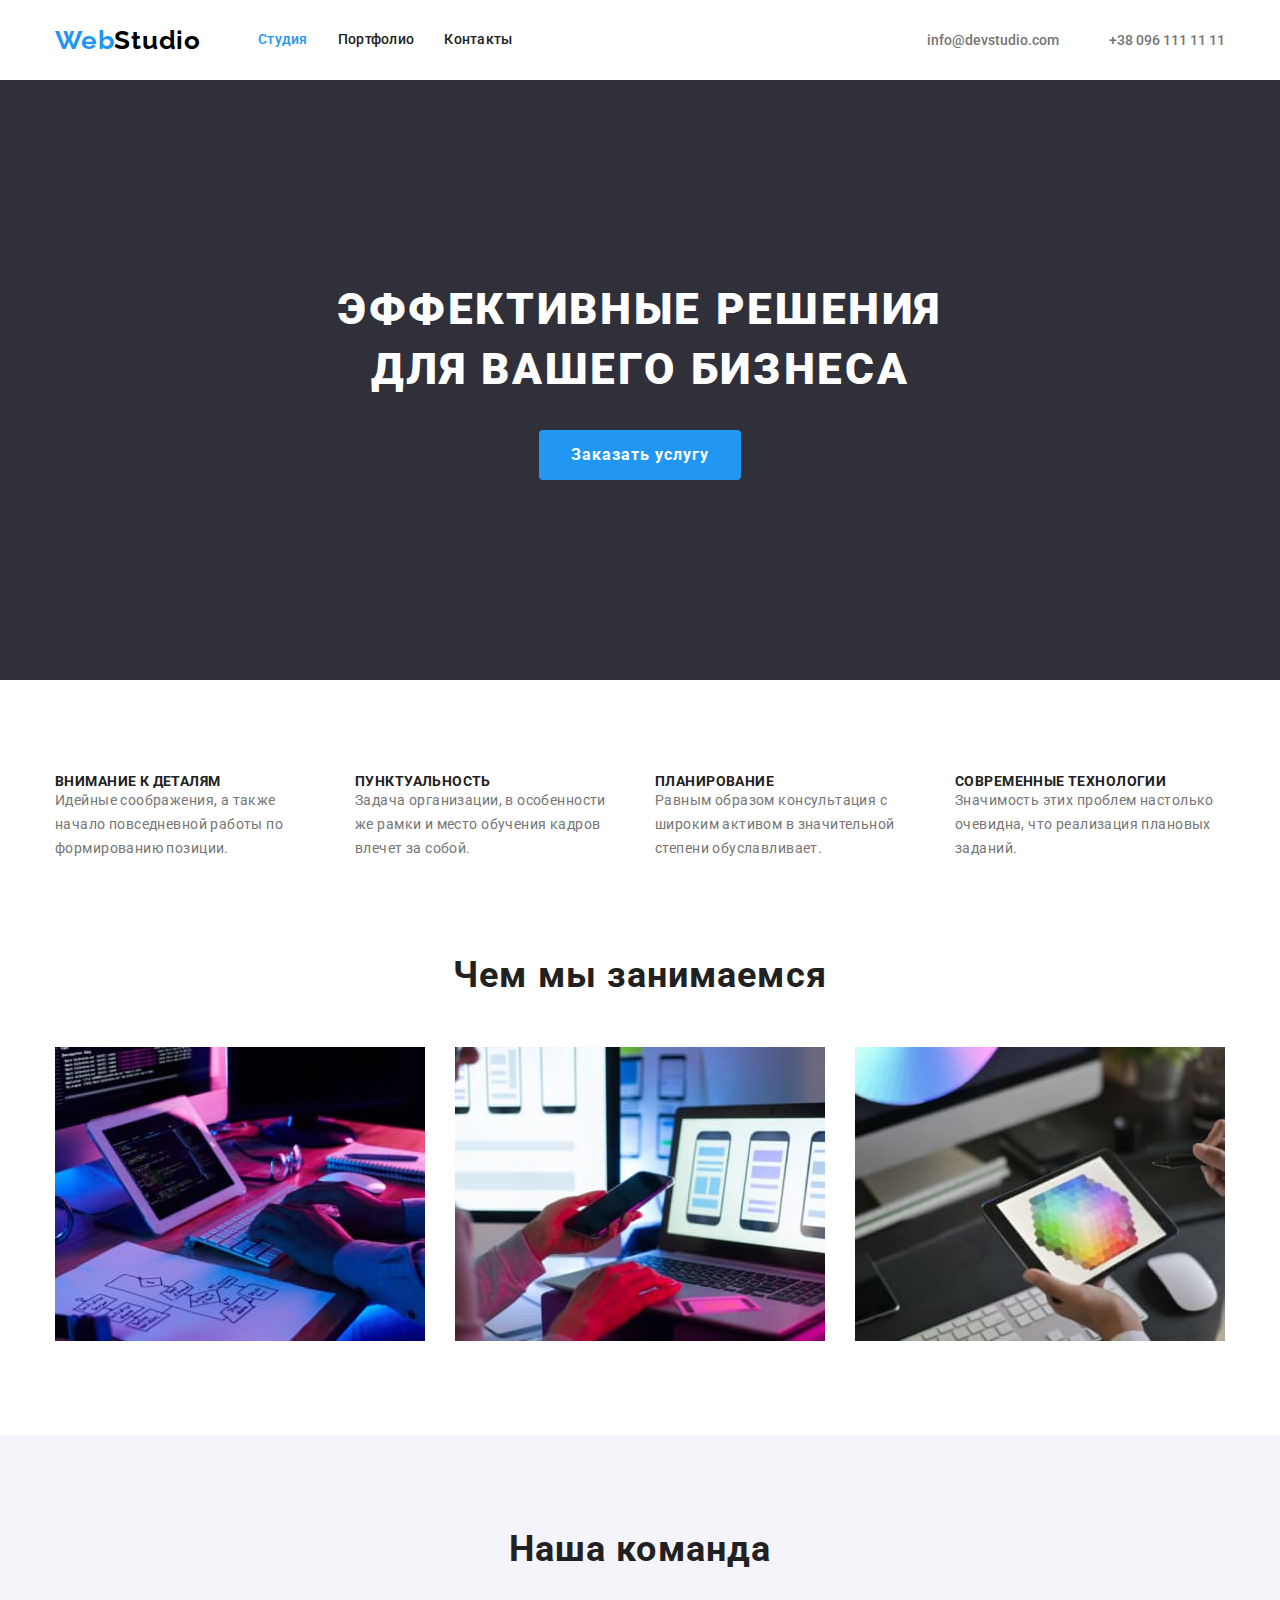
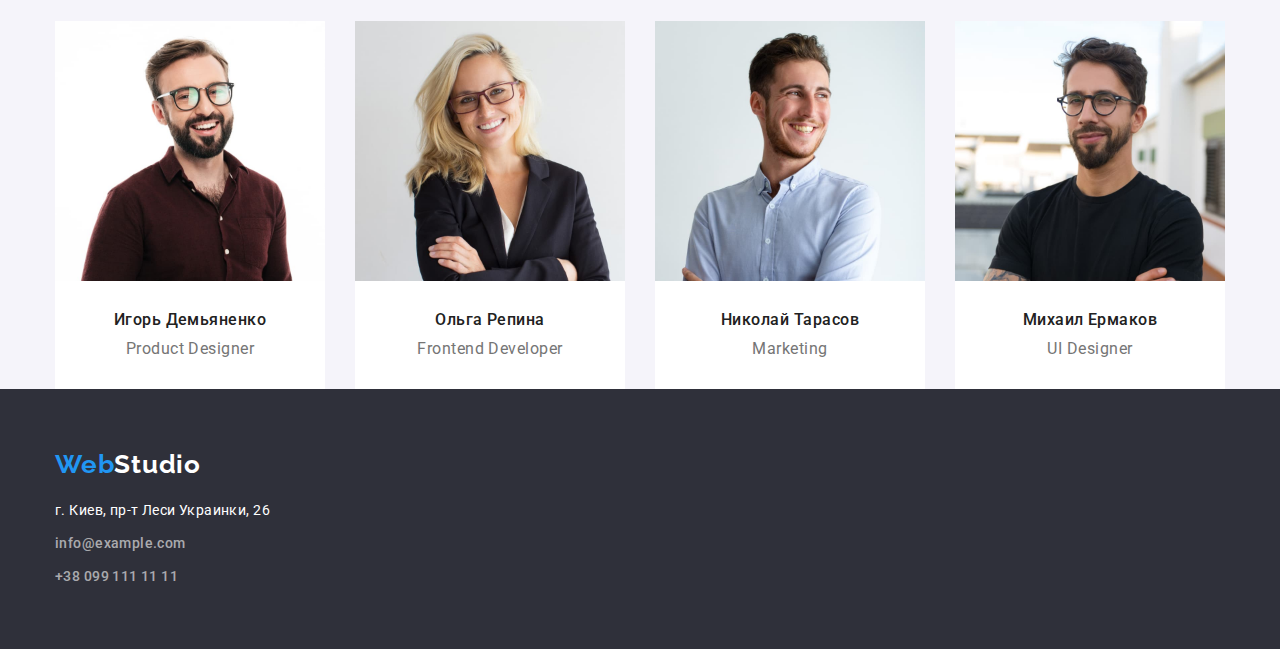
==== index.html @ d489ef95 "innitial commit" ====
<!DOCTYPE html>
<html lang="ru">
  <head>
    <meta charset="UTF-8" />
    <meta http-equiv="X-UA-Compatible" content="IE=edge" />
    <meta name="viewport" content="width=device-width, initial-scale=1.0" />
    <title>WebStudio</title>
    <link
      rel="stylesheet"
      href="https://cdnjs.cloudflare.com/ajax/libs/modern-normalize/1.1.0/modern-normalize.min.css"
    />
    <link
      href="https://fonts.googleapis.com/css2?family=Raleway:wght@700&family=Roboto:wght@400;500;700;900&display=swap"
      rel="stylesheet"
    />
    <link rel="stylesheet" href="./css/styles.css" />
  </head>
  <body>
    <header class="header">
      <div class="container container-flex">
        <nav class="header-nav">
          <a lang="en" href="./index.html" class="header-logo no-decoration-link"
            >Web<span class="span-logo">Studio</span></a
          >
          <ul class="header-list list">
            <li class="header-item">
              <a href="./index.html" class="header-link link no-decoration-link current-page"
                >Студия</a
              >
            </li>
            <li class="header-item">
              <a href="./portfolio.html" class="header-link link no-decoration-link">Портфолио</a>
            </li>
            <li class="header-item">
              <a href="" class="header-link link no-decoration-link">Контакты</a>
            </li>
          </ul>
        </nav>
        <ul class="contacts-list list">
          <li class="contacts-item">
            <a
              href="mailto:info@devstudio.com"
              class="contacts-post nav-contacts-post no-decoration-link"
              >info@devstudio.com</a
            >
          </li>
          <li class="contacts-item">
            <a href="tel:+380961111111" class="contacts-tel nav-contacts-tel no-decoration-link"
              >+38 096 111 11 11</a
            >
          </li>
        </ul>
      </div>
    </header>
    <main>
      <section class="hero">
        <div class="container">
          <h1 class="hero-title">Эффективные решения для вашего бизнеса</h1>
          <button type="button" class="hero-btn btn">Заказать услугу</button>
        </div>
      </section>
      <section class="features page-section">
        <div class="container">
          <h2 class="features visually-hidden">Особенности</h2>
          <ul class="features-list list">
            <li class="features-item">
              <h3 class="features-title">Внимание к деталям</h3>
              <p class="features-text">
                Идейные соображения, а также начало повседневной работы по формированию позиции.
              </p>
            </li>
            <li class="features-item">
              <h3 class="features-title">Пунктуальность</h3>
              <p class="features-text">
                Задача организации, в особенности же рамки и место обучения кадров влечет за собой.
              </p>
            </li>
            <li class="features-item">
              <h3 class="features-title">Планирование</h3>
              <p class="features-text">
                Равным образом консультация с широким активом в значительной степени обуславливает.
              </p>
            </li>
            <li class="features-item">
              <h3 class="features-title">Современные технологии</h3>
              <p class="features-text">
                Значимость этих проблем настолько очевидна, что реализация плановых заданий.
              </p>
            </li>
          </ul>
        </div>
      </section>
      <section class="section-work">
        <div class="container">
          <h2 class="section-work-title">Чем мы занимаемся</h2>
          <ul class="section-work-list list">
            <li class="section-work-item">
              <img
                src="./images/img_1_what_do_we_do.jpg"
                alt="Розработка ПО"
                width="370"
                height="294"
              />
            </li>
            <li class="section-work-item">
              <img
                src="./images/img_2_what_do_we_do.jpg"
                alt="Тестирование моб.приложения"
                width="370"
                height="294"
              />
            </li>
            <li class="section-work-item">
              <img
                src="./images/img_3_what_do_we_do.jpg"
                alt="Работа с палитрой цветоа"
                width="370"
                height="294"
              />
            </li>
          </ul>
        </div>
      </section>
      <section class="section-team page-section">
        <div class="container">
          <h2 class="section-team-title">Наша команда</h2>
          <ul class="section-team-list list">
            <li class="section-team-item">
              <img
                src="./images/img_1_our_team.jpg"
                alt="Product Designer"
                width="270"
                height="260"
              />
              <div class="team-box">
                <h3 class="section-team-worker">Игорь Демьяненко</h3>
                <p class="section-team-text" lang="en">Product Designer</p>
              </div>
            </li>
            <li class="section-team-item">
              <img
                src="./images/img_2_our_team.jpg"
                alt="Frontend Developer"
                width="270"
                height="260"
              />
              <div class="team-box">
                <h3 class="section-team-worker">Ольга Репина</h3>
                <p class="section-team-text" lang="en">Frontend Developer</p>
              </div>
            </li>
            <li class="section-team-item">
              <img src="./images/img_3_our_team.jpg" alt="Marketing" width="270" height="260" />
              <div class="team-box">
                <h3 class="section-team-worker">Николай Тарасов</h3>
                <p class="section-team-text" lang="en">Marketing</p>
              </div>
            </li>
            <li class="section-team-item">
              <img src="./images/img_4_our_team.jpg" alt="UI Designer" width="270" height="260" />
              <div class="team-box">
                <h3 class="section-team-worker">Михаил Ермаков</h3>
                <p class="section-team-text" lang="en">UI Designer</p>
              </div>
            </li>
          </ul>
        </div>
      </section>
    </main>
    <footer class="footer">
      <div class="container">
        <a lang="en" href="./index.html" class="footer-logo no-decoration-link"
          >Web<span class="footer-span-logo">Studio</span></a
        >
        <address class="footer-address">
          <p class="footer-address-text">г. Киев, пр-т Леси Украинки, 26</p>
          <ul class="footer-list list">
            <li class="footer-item footer-item-post">
              <a class="footer-post no-decoration-link contacts-post" href="mailto:info@example.com"
                >info@example.com</a
              >
            </li>
            <li class="footer-item">
              <a class="footer-tel no-decoration-link contacts-tel" href="tel:+380991111111"
                >+38 099 111 11 11</a
              >
            </li>
          </ul>
        </address>
      </div>
    </footer>
  </body>
</html>
---- css/styles.css ----
:root{
    --first-color: #212121;
    --second-color: #757575;
    --third-color: #2196F3;
    --main-background-color:#E5E5E5;  
    --main-text-color: #FFFFFF;
    --header-background-color: #FFFFFF;
    --secondary-background-color: #2F303A;
    --logo-color: #000000;
    --section-team-baskground-color:#F5F4FA;
    --portfolio-img-background-color: #EEEEEE;
    --footer-background-color: #2F303A;
    --footer-link-color: rgba(255, 255, 255, 0.6);
    --main-btn-text-color:var(--main-text-color);
    --main-btn-background-color:var(--third-color);
    --secondary-btn-text-color:var(--first-color);
    --studio-hover-color:#188CE8;
 }
 html{
    box-sizing: border-box;
 }

*, 
*::before,
*::after{
    box-sizing: inherit;
 }
body {
font-family: 'Roboto', sans-serif;
color: var(--first-color);
background-color: var(--main-text-color)
}
ul,h1,h2,h3,p{
    list-style: none;
    padding: 0;
    margin: 0;
    
}
img{
    display: block;
    width: auto;
}
.btn{
    cursor: pointer;
    font-family: inherit;
}
.no-decoration-link {
    text-decoration: none;
}
.container{
    width: 1200px;
    margin: 0 auto;
    padding-left: 15px;
    padding-right: 15px;
}
.container-flex{
    display: flex;
    justify-content: space-between;
}
/*---------LOGO---------*/
.header-nav{
    display: flex;
}
.header-nav .header-logo {
    font-family: 'Raleway', sans-serif;
    font-weight: 700;
    font-size: 26px;
    line-height: 1.19;
    align-items: center;
    letter-spacing: 0.03em;
    color: var(--third-color);
    align-self: center;
    padding: 24px 0;
}
.header-logo{
    display: inline-block; 
}
.header-nav .span-logo {
    font-family: 'Raleway', sans-serif;
        font-weight: 700;
        font-size: 26px;
        line-height: 1.19;
        letter-spacing: 0.03em;
        color: var(--logo-color);
}       
/*---------LINK---------*/
.header-link{
    font-weight: 500;
    font-size: 14px;
    line-height: 1.14;
    letter-spacing: 0.02em;
    color: var(--first-color);
    display: block;
    padding: 32px 0;
 }
 .header-list{
        gap: 30px;
        display: flex;
        margin-left: 57px;
 }
.contacts-list{
    display: flex;
    gap: 50px;
    margin-right: 0;
    align-items: center;
}
.header-link:hover,.current-page,
.header-link:focus{
    color: var(--third-color);
}
/*---------CONTACTS---------*/
.contacts-tel, .contacts-post {
    font-weight: 500;
    font-size: 14px;
    line-height: 1.14;
    color: var(--second-color);
}
.nav-contacts-post, .nav-contacts-tel{
   padding: 32px 0;
}

.contacts-post:hover,
.contacts-post:focus, 
.contacts-tel:hover,
.contacts-tel:focus {
    color: var(--third-color);
}
.container-border{
    border-bottom: 1px solid #ECECEC;
}
/*------------HERO-----------*/
.hero-title{
    width: 696px;
    margin: auto;
    padding: auto;
}
.visually-hidden{
        position: absolute;
        width: 1px;
        height: 1px;
        margin: -1px;
        border: 0;
        padding: 0;
        white-space: nowrap;
        clip-path: inset(100%);
        clip: rect(0 0 0 0);
        overflow: hidden;
    }
.hero{
    background-color: var(--secondary-background-color);
    text-align: center;
    padding: 200px 0;
}
.hero-title{
        font-weight: 900;
        margin-bottom: 30px;
        font-size: 44px;
        line-height: 1.36;
        letter-spacing: 0.06em;
        text-transform: uppercase;
        color: var(--main-text-color);
}
.hero-btn{
    font-weight: 700;
    padding: 10px 32px;
    border-radius: 4px;
    line-height: 1.87;
    display: inline-block;
    align-items: center;
    text-align: center;
    letter-spacing: 0.06em;
    border: 0px;
    color: var(--main-btn-text-color);
    background-color: var(--main-btn-background-color);
}
.hero-btn:hover,
.hero-btn:focus {
    background-color:var(--studio-hover-color);
    color: var(--main-btn-text-color);
}
/*---------FEATURES----------*/
.page-section{
    padding-top: 94px;
}
.features-title {
    font-weight: 700;
        font-size: 14px;
        line-height: 1.14;
        letter-spacing: 0.03em;
        text-transform: uppercase;
        color: var(--first-color);
}
.features-text {
        font-size: 14px;
        line-height: 1.71;
        letter-spacing: 0.03em;
        color: var(--second-color);
}
.features-list{
    list-style: none;
    display: flex;
    gap: 30px;
    align-items: center;
    margin-bottom: 94px;
}
.features-item{
    flex-basis: calc((100% - 3 * 30px) / 4);
}
/*---------SECTION-WORK---------*/
.section-work{
    padding-bottom: 94px;
  }
.section-work-title{
    font-weight: 700;
        font-size: 36px;
        line-height: 1.16;
        text-align: center;
        letter-spacing: 0.03em;
        color: var(--first-color);
        margin-bottom: 50px;
}
.section-work-list{
    list-style: none;
    display: flex;
    gap: 30px;
    align-items: center;
}
.section-work-item{
    align-items: center;
}
/*---------SECTION-TEAM---------*/
.section-team-title {
    font-weight: 700;
        font-size: 36px;
        line-height: 1.16;
        text-align: center;
        letter-spacing: 0.03em;
        color: var(--first-color);
        margin-bottom: 50px;
}
.section-team-item {
    margin: 15px;
    flex-basis: calc(100% / 4 - 30px);
    background-color: var(--main-text-color);
}
.section-team-list{
    margin: -15px;
    display: flex;
}
.section-team{
    background-color: var(--section-team-baskground-color)
}
.section-team-worker {
    font-weight: 500;
    font-size: 16px;
        line-height: 1.18;
        text-align: center;
        letter-spacing: 0.03em;
        color: var(--first-color);
        margin-bottom: 10px;
    }
.team-box{
    padding: 30px 0;
  
}
.section-team-text{
        line-height: 1.18;
        text-align: center;
        letter-spacing: 0.03em;
        color: var(--second-color);
}
.footer {
    background-color: var(--footer-background-color);
    padding: 60px 0;
}
.footer-logo {
    font-family: 'Raleway', sans-serif;
    font-weight: 700;
        font-size: 26px;
        line-height: 1.19;
        letter-spacing: 0.03em;
        color: var(--third-color);
}
.footer-span-logo {
    font-weight: 700;
        font-size: 26px;
        line-height: 1.19;
        letter-spacing: 0.03em;
        color: var(--main-text-color);
}
.footer-address{
        font-style: normal;
        margin-top: 20px;
}
.footer-address-text {
        font-size: 14px;
        line-height: 1.71;
        letter-spacing: 0.03em;
        color: var(--main-text-color);
        margin-bottom: 9px;
}
.footer-item {
    list-style: none;
}
.footer-item-post{
    margin-bottom: 9px;
}
.footer-post {
    font-style: normal;
        font-size: 14px;
        line-height: 1.71;
        letter-spacing: 0.03em;
        color: var(--footer-link-color);
}
.footer-tel {
    font-style: normal;
        font-size: 14px;
        line-height: 1.71;
        letter-spacing: 0.03em;
        color: var(--footer-link-color);
}
/*---------PORTFOLIO---------*/
.portfolio-section{
    padding: 94px 0;
}
.portfolio-section-list {
    list-style: none;
    display: flex;
    gap: 8px;
    margin-right: auto;
    margin-left: auto;
    margin-bottom: 50px;
}
.portfolio-section-item {
    font-family: inherit;
    font-weight: 500;
        line-height: 1.62;
        text-align: center;
        letter-spacing: 0.03em;
        color: var(--secondary-btn-text-color);
}
.portfolio-section-item-btn{
    border: none;
    font-weight: 500;
    font-size: 16px;
    border-radius: 4px;
    border-color: var(--section-team-baskground-color);
        line-height: 1.62;
        text-align: center;
        letter-spacing: 0.03em;
        color: #212121;
        padding: 6px 22px;
}
.portfolio-section-item-btn:hover,
.portfolio-section-item-btn:focus {
    color: var(--main-btn-text-color);
    background-color: var(--main-btn-background-color);
}
.section-item{
    list-style: none;
   }
.visually-hidden-portfolio{
    position: absolute;
        width: 1px;
        height: 1px;
        margin: -1px;
        border: 0;
        padding: 0;
        white-space: nowrap;
        clip-path: inset(100%);
        clip: rect(0 0 0 0);
        overflow: hidden;
}
.card-set{
    margin: -15px;
    display: flex;
    flex-wrap: wrap;
   }
.card-set > .card-item{
    margin: 15px;
    flex-basis: calc(100% / 3 - 30px);
}
.portfolio-text-box{
    padding: 20px 24px;
    border: 1px solid #EEEEEE;
    border-top: 0;
}
.section-title{
    font-weight: 700;
        font-size: 18px;
        line-height: 2.0;
        letter-spacing: 0.06em;
        color: var(--first-color);
}
.section-text{
        line-height: 1.88;
        letter-spacing: 0.03em;
        color: var(--second-color);
}
/*color синій logo 2196F3*/
/*color FFFFFF*/
/*color синій 2196F3*/
/*color чорний 2F303A*/
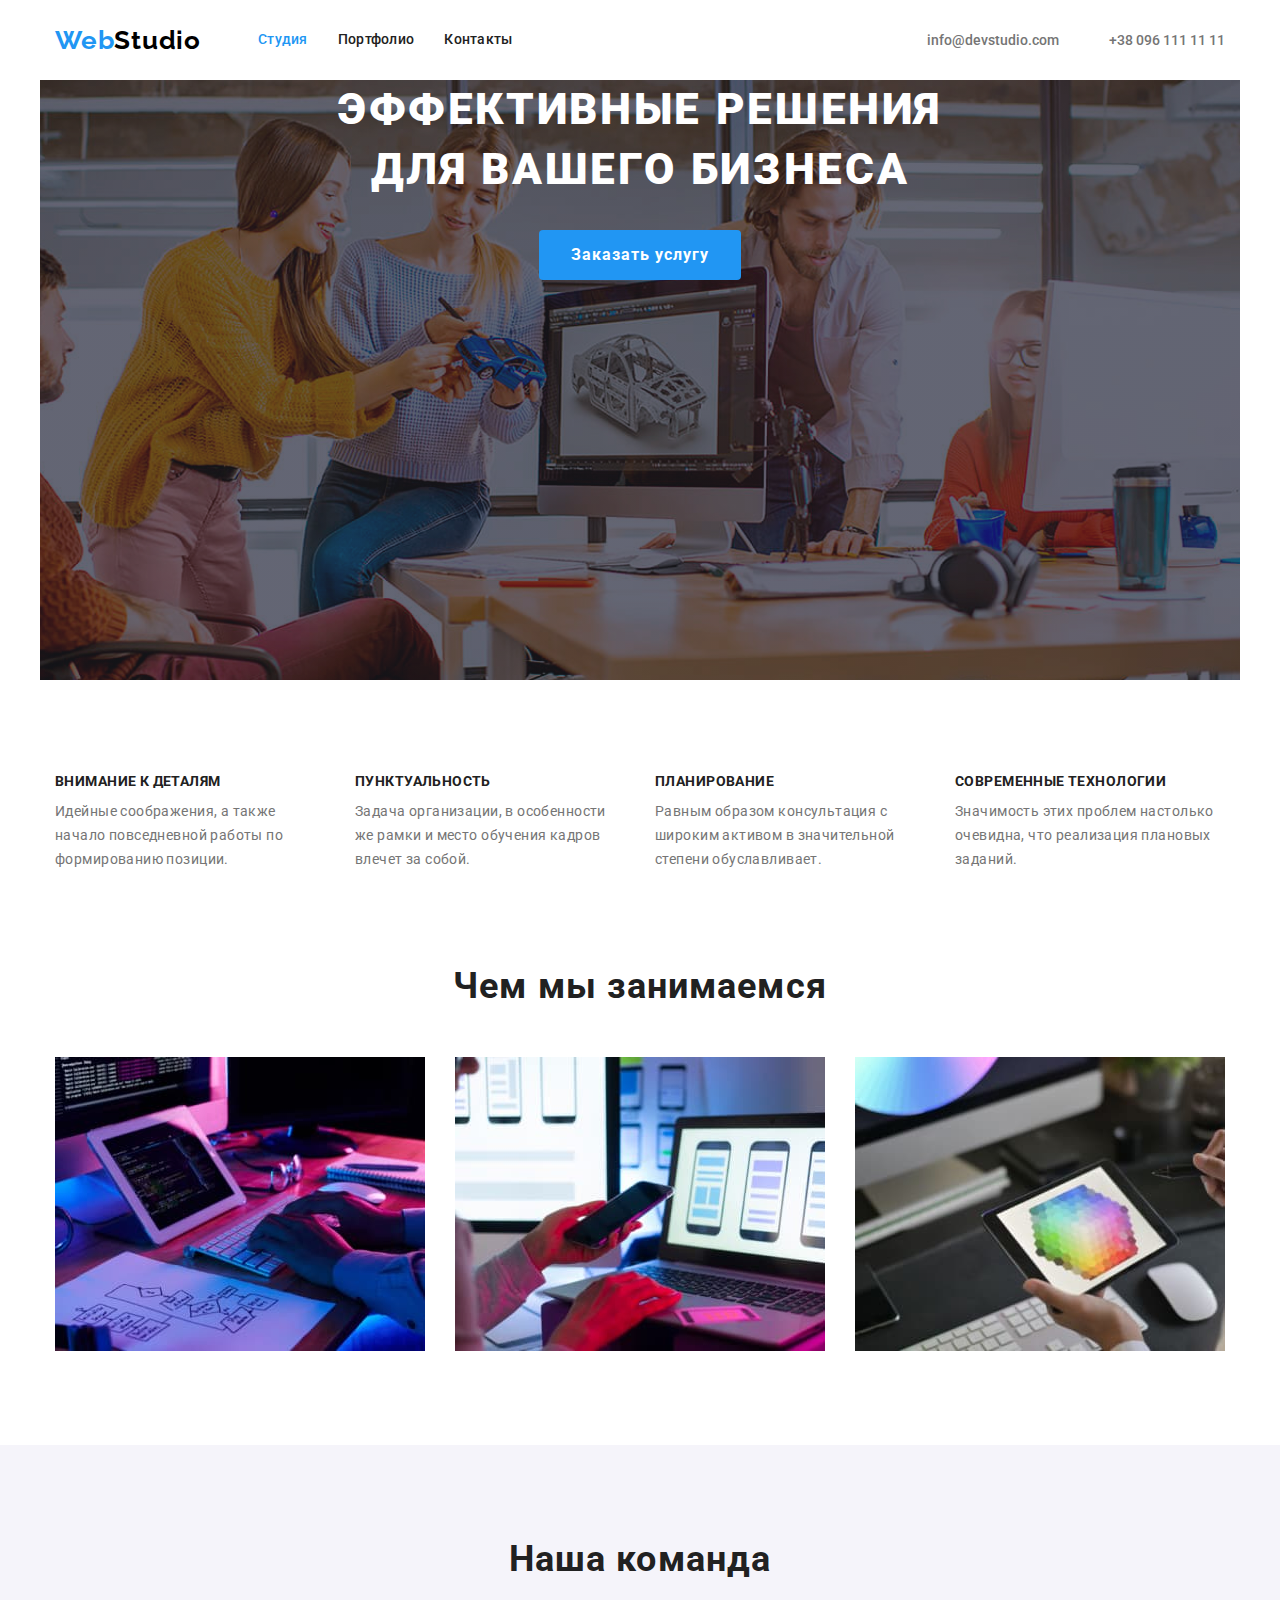
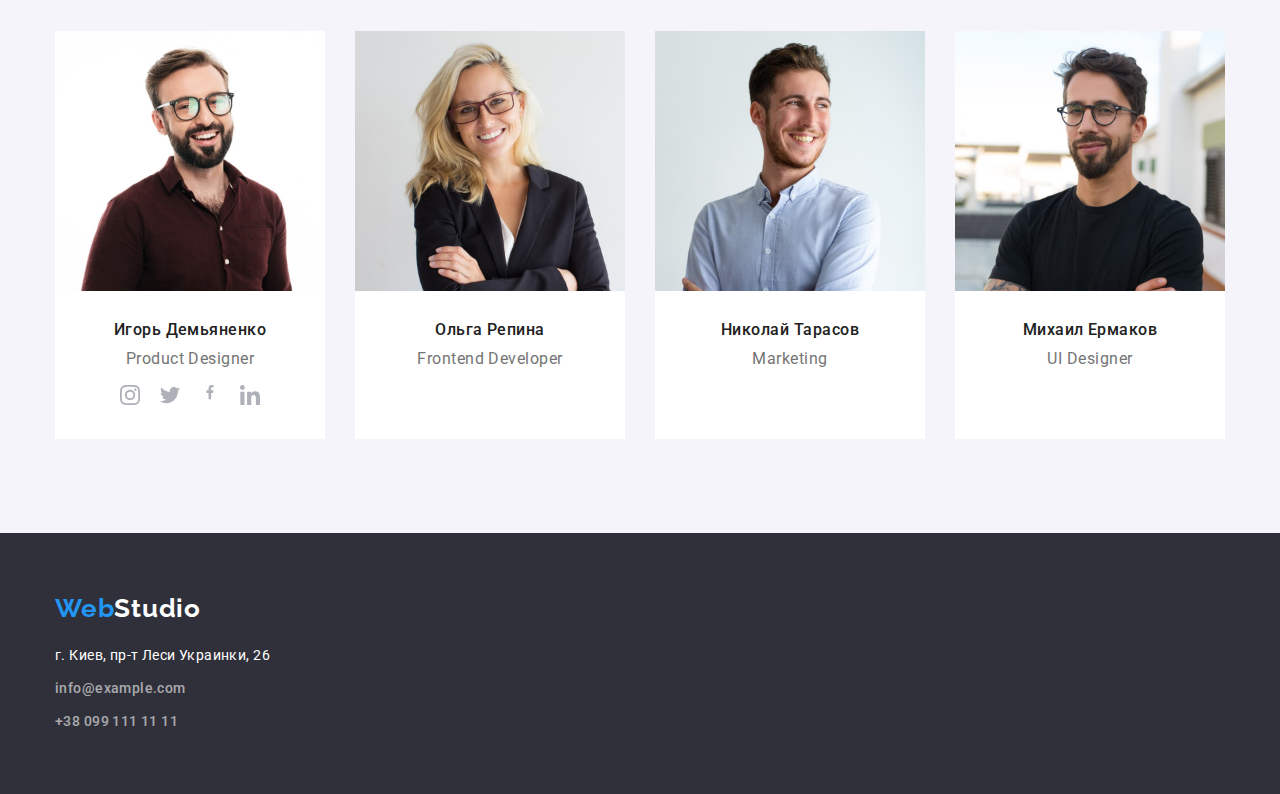
==== commit 05f3cf95: "add spr" ====
--- a/index.html
+++ b/index.html
@@ -54,7 +54,7 @@
     </header>
     <main>
       <section class="hero">
-        <div class="container">
+        <div class="container hero-content">
           <h1 class="hero-title">Эффективные решения для вашего бизнеса</h1>
           <button type="button" class="hero-btn btn">Заказать услугу</button>
         </div>
@@ -135,6 +135,36 @@
               <div class="team-box">
                 <h3 class="section-team-worker">Игорь Демьяненко</h3>
                 <p class="section-team-text" lang="en">Product Designer</p>
+                <ul class="team-social list">
+                  <li class="team-social-item">
+                    <a href="" class="team-social-link link">
+                      <svg class="team-social-icon" width="20" height="20">
+                        <use href="./images/icons.svg#icon-instagram"></use>
+                      </svg>
+                    </a>
+                  </li>
+                  <li class="team-social-item">
+                    <a href="" class="team-social-link link">
+                      <svg class="team-social-icon" width="20" height="20">
+                        <use href="./images/icons.svg#icon-twitter"></use>
+                      </svg>
+                    </a>
+                  </li>
+                  <li class="team-social-item">
+                    <a href="" class="team-social-link link">
+                      <svg class="team-social-icon" width="20" height="20">
+                        <use href="./images/icons.svg#icon-facebook"></use>
+                      </svg>
+                    </a>
+                  </li>
+                  <li class="team-social-item">
+                    <a href="" class="team-social-link link">
+                      <svg class="team-social-icon" width="20" height="20">
+                        <use href="./images/icons.svg#icon-linkedin"></use>
+                      </svg>
+                    </a>
+                  </li>
+                </ul>
               </div>
             </li>
             <li class="section-team-item">
--- a/css/styles.css
+++ b/css/styles.css
@@ -38,7 +38,8 @@
 }
 img{
     display: block;
-    width: auto;
+    max-width: 100%;
+    height: auto;
 }
 .btn{
     cursor: pointer;
@@ -147,9 +148,24 @@
         overflow: hidden;
     }
 .hero{
-    background-color: var(--secondary-background-color);
+    /* background-color: var(--secondary-background-color); */
     text-align: center;
-    padding: 200px 0;
+    /* padding: 200px 0; */
+    /* background-image: url(../images/hero-bg.png);
+        max-width: 1600px;
+        height: 600px;
+        margin-left: auto;
+        margin-right: auto; */
+}
+.hero-content{
+        background-image: linear-gradient(rgba(47, 48, 58, 0.4),rgba(47, 48, 58, 0.4)), url(../images/hero-bg.png);
+        background-repeat: no-repeat;
+        background-position: center;
+        background-size: cover;
+        max-width: 1600px;
+        height: 600px;
+        /* margin-left: auto;
+        margin-right: auto; */
 }
 .hero-title{
         font-weight: 900;
@@ -181,6 +197,7 @@
 /*---------FEATURES----------*/
 .page-section{
     padding-top: 94px;
+    padding-bottom: 94px;
 }
 .features-title {
     font-weight: 700;
@@ -189,6 +206,7 @@
         letter-spacing: 0.03em;
         text-transform: uppercase;
         color: var(--first-color);
+        margin-bottom: 10px;
 }
 .features-text {
         font-size: 14px;
@@ -200,8 +218,8 @@
     list-style: none;
     display: flex;
     gap: 30px;
-    align-items: center;
-    margin-bottom: 94px;
+    /* align-items: center;
+    margin-bottom: 94px; */
 }
 .features-item{
     flex-basis: calc((100% - 3 * 30px) / 4);
@@ -268,6 +286,30 @@
         text-align: center;
         letter-spacing: 0.03em;
         color: var(--second-color);
+        margin-bottom: 16px;
+}
+.team-social-link{
+    width: 44px;
+    height: 44px;
+    border-radius: 44px;
+    background-color: var(--header-background-color)
+    display: flex;
+    align-items: center; 
+    justify-content: center;
+}
+.team-social-icon:hover{
+    background-color: var(--third-color);
+}
+/* .team-social-link:hover  .team-social-icon{
+    fill: var(--header-background-color);
+} */
+.team-social{
+    display: flex;
+    justify-content: center;
+    gap: 20px;
+}
+.team-social-icon{
+    fill: #AFB1B8;
 }
 .footer {
     background-color: var(--footer-background-color);
@@ -330,6 +372,7 @@
     margin-right: auto;
     margin-left: auto;
     margin-bottom: 50px;
+    justify-content: center;
 }
 .portfolio-section-item {
     font-family: inherit;
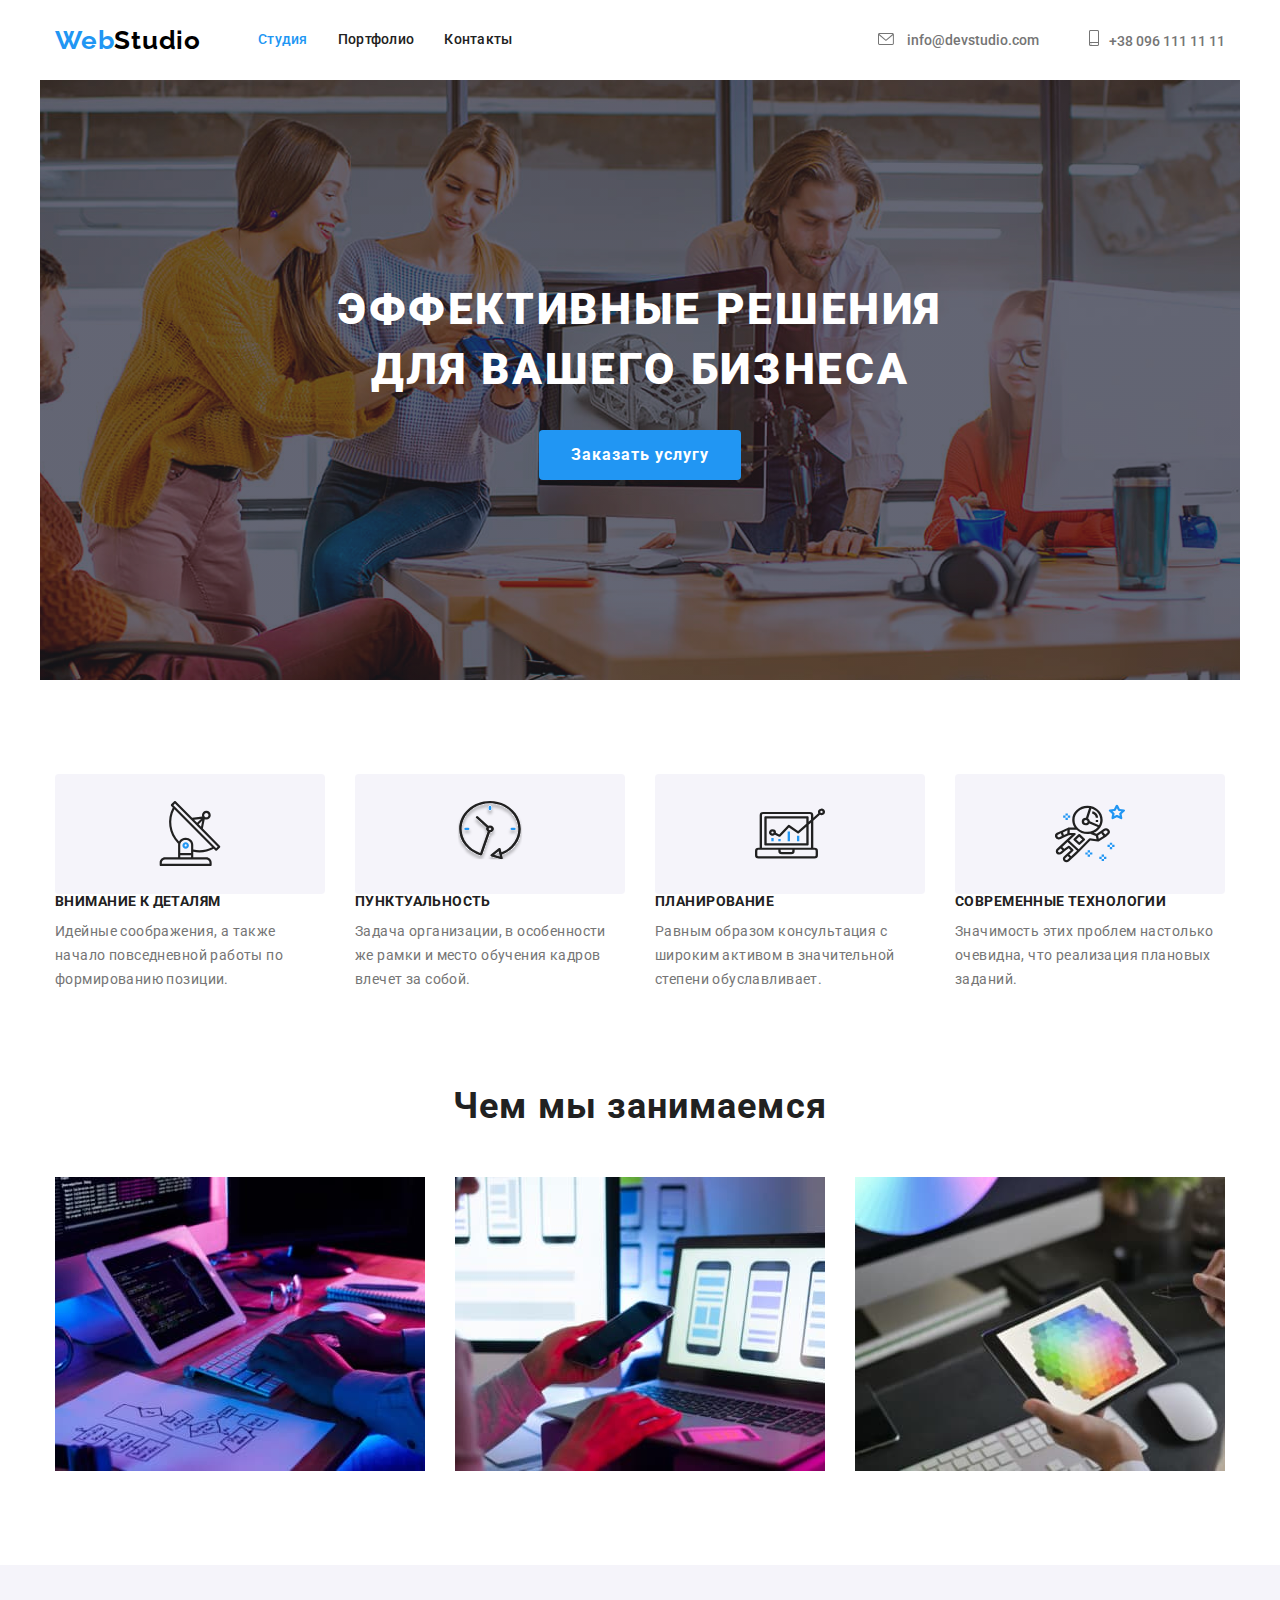
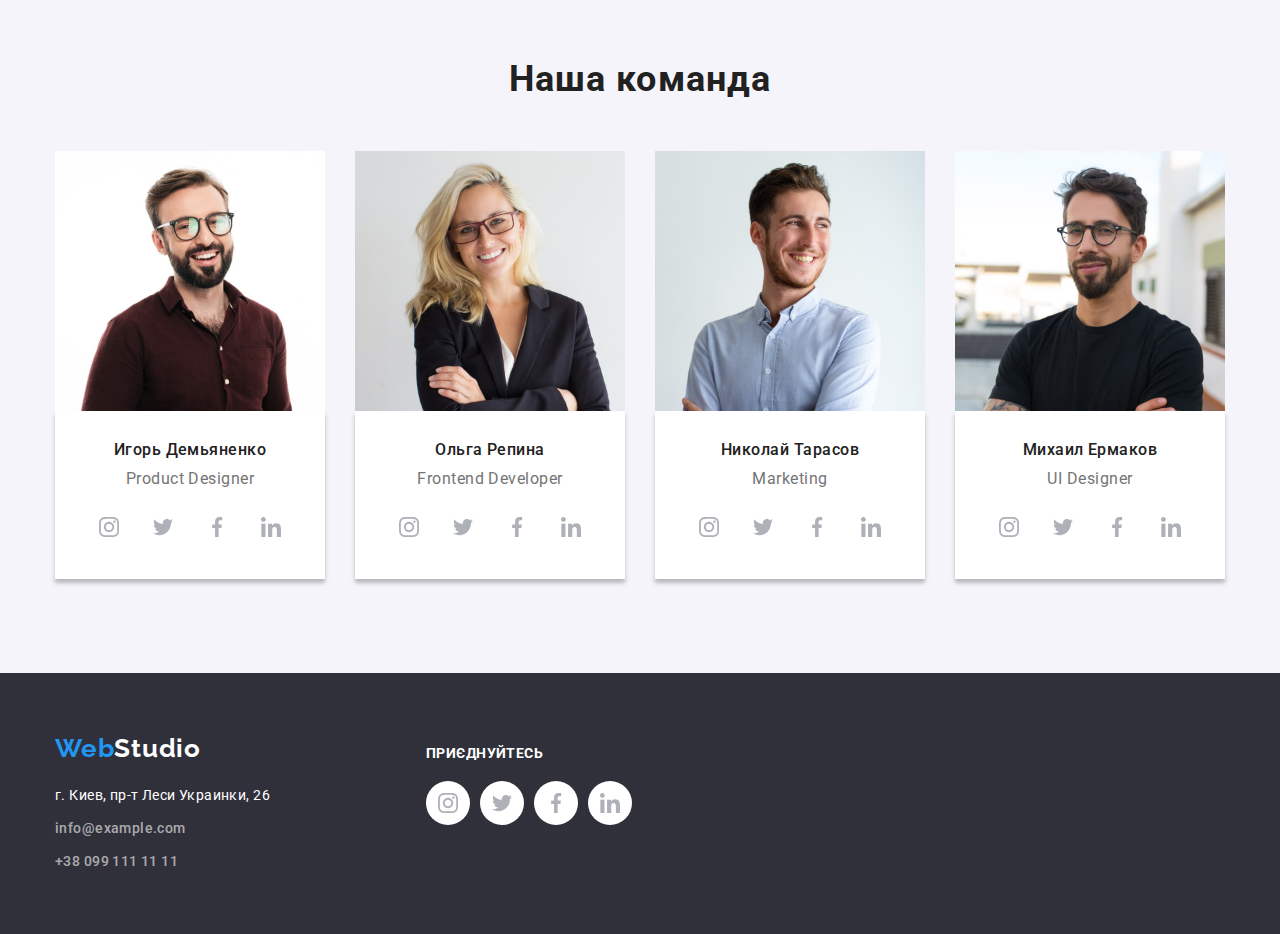
==== commit 4199a3ea: "add icons" ====
--- a/index.html
+++ b/index.html
@@ -41,11 +41,17 @@
             <a
               href="mailto:info@devstudio.com"
               class="contacts-post nav-contacts-post no-decoration-link"
-              >info@devstudio.com</a
+            >
+              <svg class="icon-envelope" width="16" height="12">
+                <use href="./images/icons.svg#envelope"></use>
+              </svg>
+              info@devstudio.com</a
             >
           </li>
           <li class="contacts-item">
-            <a href="tel:+380961111111" class="contacts-tel nav-contacts-tel no-decoration-link"
+            <a href="tel:+380961111111" class="contacts-tel nav-contacts-tel no-decoration-link">
+              <svg class="icon-telephone" width="10" height="16">
+                <use href="./images/icons.svg#telephone"></use></svg
               >+38 096 111 11 11</a
             >
           </li>
@@ -63,25 +69,25 @@
         <div class="container">
           <h2 class="features visually-hidden">Особенности</h2>
           <ul class="features-list list">
-            <li class="features-item">
+            <li class="features-item icon-antenna">
               <h3 class="features-title">Внимание к деталям</h3>
               <p class="features-text">
                 Идейные соображения, а также начало повседневной работы по формированию позиции.
               </p>
             </li>
-            <li class="features-item">
+            <li class="features-item icon-clock">
               <h3 class="features-title">Пунктуальность</h3>
               <p class="features-text">
                 Задача организации, в особенности же рамки и место обучения кадров влечет за собой.
               </p>
             </li>
-            <li class="features-item">
+            <li class="features-item icon-diagram">
               <h3 class="features-title">Планирование</h3>
               <p class="features-text">
                 Равным образом консультация с широким активом в значительной степени обуславливает.
               </p>
             </li>
-            <li class="features-item">
+            <li class="features-item icon-astronaut">
               <h3 class="features-title">Современные технологии</h3>
               <p class="features-text">
                 Значимость этих проблем настолько очевидна, что реализация плановых заданий.
@@ -138,28 +144,28 @@
                 <ul class="team-social list">
                   <li class="team-social-item">
                     <a href="" class="team-social-link link">
-                      <svg class="team-social-icon" width="20" height="20">
+                      <svg class="team-icon-instagram" width="20" height="20">
                         <use href="./images/icons.svg#icon-instagram"></use>
                       </svg>
                     </a>
                   </li>
                   <li class="team-social-item">
                     <a href="" class="team-social-link link">
-                      <svg class="team-social-icon" width="20" height="20">
+                      <svg class="team-icon-twitter" width="20" height="20">
                         <use href="./images/icons.svg#icon-twitter"></use>
                       </svg>
                     </a>
                   </li>
                   <li class="team-social-item">
                     <a href="" class="team-social-link link">
-                      <svg class="team-social-icon" width="20" height="20">
+                      <svg class="team-icon-facebook" width="20" height="20">
                         <use href="./images/icons.svg#icon-facebook"></use>
                       </svg>
                     </a>
                   </li>
                   <li class="team-social-item">
                     <a href="" class="team-social-link link">
-                      <svg class="team-social-icon" width="20" height="20">
+                      <svg class="team-icon-linkedin" width="20" height="20">
                         <use href="./images/icons.svg#icon-linkedin"></use>
                       </svg>
                     </a>
@@ -177,6 +183,36 @@
               <div class="team-box">
                 <h3 class="section-team-worker">Ольга Репина</h3>
                 <p class="section-team-text" lang="en">Frontend Developer</p>
+                <ul class="team-social list">
+                  <li class="team-social-item">
+                    <a href="" class="team-social-link link">
+                      <svg class="team-icon-instagram" width="20" height="20">
+                        <use href="./images/icons.svg#icon-instagram"></use>
+                      </svg>
+                    </a>
+                  </li>
+                  <li class="team-social-item">
+                    <a href="" class="team-social-link link">
+                      <svg class="team-icon-twitter" width="20" height="20">
+                        <use href="./images/icons.svg#icon-twitter"></use>
+                      </svg>
+                    </a>
+                  </li>
+                  <li class="team-social-item">
+                    <a href="" class="team-social-link link">
+                      <svg class="team-icon-facebook" width="20" height="20">
+                        <use href="./images/icons.svg#icon-facebook"></use>
+                      </svg>
+                    </a>
+                  </li>
+                  <li class="team-social-item">
+                    <a href="" class="team-social-link link">
+                      <svg class="team-icon-linkedin" width="20" height="20">
+                        <use href="./images/icons.svg#icon-linkedin"></use>
+                      </svg>
+                    </a>
+                  </li>
+                </ul>
               </div>
             </li>
             <li class="section-team-item">
@@ -184,6 +220,36 @@
               <div class="team-box">
                 <h3 class="section-team-worker">Николай Тарасов</h3>
                 <p class="section-team-text" lang="en">Marketing</p>
+                <ul class="team-social list">
+                  <li class="team-social-item">
+                    <a href="" class="team-social-link link">
+                      <svg class="team-icon-instagram" width="20" height="20">
+                        <use href="./images/icons.svg#icon-instagram"></use>
+                      </svg>
+                    </a>
+                  </li>
+                  <li class="team-social-item">
+                    <a href="" class="team-social-link link">
+                      <svg class="team-icon-twitter" width="20" height="20">
+                        <use href="./images/icons.svg#icon-twitter"></use>
+                      </svg>
+                    </a>
+                  </li>
+                  <li class="team-social-item">
+                    <a href="" class="team-social-link link">
+                      <svg class="team-icon-facebook" width="20" height="20">
+                        <use href="./images/icons.svg#icon-facebook"></use>
+                      </svg>
+                    </a>
+                  </li>
+                  <li class="team-social-item">
+                    <a href="" class="team-social-link link">
+                      <svg class="team-icon-linkedin" width="20" height="20">
+                        <use href="./images/icons.svg#icon-linkedin"></use>
+                      </svg>
+                    </a>
+                  </li>
+                </ul>
               </div>
             </li>
             <li class="section-team-item">
@@ -191,6 +257,36 @@
               <div class="team-box">
                 <h3 class="section-team-worker">Михаил Ермаков</h3>
                 <p class="section-team-text" lang="en">UI Designer</p>
+                <ul class="team-social list">
+                  <li class="team-social-item">
+                    <a href="" class="team-social-link link">
+                      <svg class="team-icon-instagram" width="20" height="20">
+                        <use href="./images/icons.svg#icon-instagram"></use>
+                      </svg>
+                    </a>
+                  </li>
+                  <li class="team-social-item">
+                    <a href="" class="team-social-link link">
+                      <svg class="team-icon-twitter" width="20" height="20">
+                        <use href="./images/icons.svg#icon-twitter"></use>
+                      </svg>
+                    </a>
+                  </li>
+                  <li class="team-social-item">
+                    <a href="" class="team-social-link link">
+                      <svg class="team-icon-facebook" width="20" height="20">
+                        <use href="./images/icons.svg#icon-facebook"></use>
+                      </svg>
+                    </a>
+                  </li>
+                  <li class="team-social-item">
+                    <a href="" class="team-social-link link">
+                      <svg class="team-icon-linkedin" width="20" height="20">
+                        <use href="./images/icons.svg#icon-linkedin"></use>
+                      </svg>
+                    </a>
+                  </li>
+                </ul>
               </div>
             </li>
           </ul>
@@ -199,24 +295,61 @@
     </main>
     <footer class="footer">
       <div class="container">
-        <a lang="en" href="./index.html" class="footer-logo no-decoration-link"
-          >Web<span class="footer-span-logo">Studio</span></a
-        >
-        <address class="footer-address">
-          <p class="footer-address-text">г. Киев, пр-т Леси Украинки, 26</p>
-          <ul class="footer-list list">
-            <li class="footer-item footer-item-post">
-              <a class="footer-post no-decoration-link contacts-post" href="mailto:info@example.com"
-                >info@example.com</a
-              >
-            </li>
-            <li class="footer-item">
-              <a class="footer-tel no-decoration-link contacts-tel" href="tel:+380991111111"
-                >+38 099 111 11 11</a
-              >
-            </li>
-          </ul>
-        </address>
+        <div>
+          <a lang="en" href="./index.html" class="footer-logo no-decoration-link"
+            >Web<span class="footer-span-logo">Studio</span></a
+          >
+          <address class="footer-address">
+            <p class="footer-address-text">г. Киев, пр-т Леси Украинки, 26</p>
+            <ul class="footer-list list">
+              <li class="footer-item footer-item-post">
+                <a
+                  class="footer-post no-decoration-link contacts-post"
+                  href="mailto:info@example.com"
+                  >info@example.com</a
+                >
+              </li>
+              <li class="footer-item">
+                <a class="footer-tel no-decoration-link contacts-tel" href="tel:+380991111111"
+                  >+38 099 111 11 11</a
+                >
+              </li>
+            </ul>
+          </address>
+        </div>
+        <div>
+          <h2 class="footer-title">Приєднуйтесь</h2>
+          <ul class="team-social list footer-cocial-list">
+            <li class="team-social-item">
+              <a href="" class="team-social-link link">
+                <svg class="team-icon-instagram" width="20" height="20">
+                  <use href="./images/icons.svg#icon-instagram"></use>
+                </svg>
+              </a>
+            </li>
+            <li class="team-social-item">
+              <a href="" class="team-social-link link">
+                <svg class="team-icon-twitter" width="20" height="20">
+                  <use href="./images/icons.svg#icon-twitter"></use>
+                </svg>
+              </a>
+            </li>
+            <li class="team-social-item">
+              <a href="" class="team-social-link link">
+                <svg class="team-icon-facebook" width="20" height="20">
+                  <use href="./images/icons.svg#icon-facebook"></use>
+                </svg>
+              </a>
+            </li>
+            <li class="team-social-item">
+              <a href="" class="team-social-link link">
+                <svg class="team-icon-linkedin" width="20" height="20">
+                  <use href="./images/icons.svg#icon-linkedin"></use>
+                </svg>
+              </a>
+            </li>
+          </ul>
+        </div>
       </div>
     </footer>
   </body>
--- a/css/styles.css
+++ b/css/styles.css
@@ -126,8 +126,20 @@
 .contacts-tel:focus {
     color: var(--third-color);
 }
+.contacts-post::before{
+    background-image: url("../images/envelop.svg");
+    background-size: 20px;
+}
 .container-border{
     border-bottom: 1px solid #ECECEC;
+}
+.icon-envelope{
+    margin-right: 10px;
+    fill: currentColor;
+}
+.icon-telephone{
+    margin-right: 10px;
+    fill: currentColor;
 }
 /*------------HERO-----------*/
 .hero-title{
@@ -164,6 +176,7 @@
         background-size: cover;
         max-width: 1600px;
         height: 600px;
+        padding-top: 200px;
         /* margin-left: auto;
         margin-right: auto; */
 }
@@ -224,6 +237,33 @@
 .features-item{
     flex-basis: calc((100% - 3 * 30px) / 4);
 }
+.features-item::before{
+    display: block;
+    background-color: var(--section-team-baskground-color);
+    content: '';
+    /* width: 270px; */
+    height: 120px;
+    background-size: contain;
+    background-repeat: no-repeat;
+    background-position: center;
+    border-radius: 4px;
+}
+.icon-antenna::before{
+    background-image: url("../images/antenna2.svg");
+    background-size: 70px 65px;
+}
+.icon-clock::before {
+    background-image: url("../images/clock.svg");
+    background-size: 70px 65px;
+}
+.icon-diagram::before {
+    background-image: url("../images/diagram.svg");
+    background-size: 70px 65px;
+}
+.icon-astronaut::before {
+    background-image: url("../images/astronaut.svg");
+    background-size: 70px 65px;
+}
 /*---------SECTION-WORK---------*/
 .section-work{
     padding-bottom: 94px;
@@ -279,7 +319,7 @@
     }
 .team-box{
     padding: 30px 0;
-  
+    box-shadow: 0px 4px 4px 0px rgba(0, 0, 0, 0.25);
 }
 .section-team-text{
         line-height: 1.18;
@@ -291,22 +331,46 @@
 .team-social-link{
     width: 44px;
     height: 44px;
-    border-radius: 44px;
-    background-color: var(--header-background-color)
+    border-radius: 50%;
+    background-color: var(--header-background-color);
     display: flex;
     align-items: center; 
     justify-content: center;
 }
-.team-social-icon:hover{
+/* .team-social-icon:hover{
     background-color: var(--third-color);
-}
-/* .team-social-link:hover  .team-social-icon{
+} */
+.team-social-link:hover .team-icon-instagram,
+.team-social-link:focus .team-icon-instagram{
     fill: var(--header-background-color);
-} */
+}
+.team-social-link:hover .team-icon-twitter,
+.team-social-link:focus .team-icon-twitter{
+    fill: var(--header-background-color);
+}
+.team-social-link:hover .team-icon-facebook,
+.team-social-link:focus .team-icon-facebook{
+    fill: var(--header-background-color);
+}
+.team-social-link:hover .team-icon-linkedin,
+.team-social-link:focus .team-icon-linkedin{
+    fill: var(--header-background-color);
+}
+.team-social-link:hover,
+.team-social-link:focus {
+    background-color: var(--third-color);
+    fill: var(--header-background-color) ;
+}
+.team-icon-instagram,
+.team-icon-twitter,
+.team-icon-facebook,
+.team-icon-linkedin{
+    fill: #AFB1B8;
+}
 .team-social{
     display: flex;
     justify-content: center;
-    gap: 20px;
+    gap: 10px;
 }
 .team-social-icon{
     fill: #AFB1B8;
@@ -360,6 +424,25 @@
         line-height: 1.71;
         letter-spacing: 0.03em;
         color: var(--footer-link-color);
+}
+.footer .container{
+    display: flex;
+}
+.footer-title{
+    font-family: 'Roboto';
+    font-style: normal;
+    font-weight: 700;
+    font-size: 14px;
+    line-height: 16px;
+    letter-spacing: 0.03em;
+    text-transform: uppercase;
+    color: var(--main-text-color);
+    margin-left: 156px;
+    margin-bottom: 20px;
+    padding-top: 12px;
+}
+.footer-cocial-list{
+    margin-left: 156px;
 }
 /*---------PORTFOLIO---------*/
 .portfolio-section{
@@ -398,6 +481,7 @@
 .portfolio-section-item-btn:focus {
     color: var(--main-btn-text-color);
     background-color: var(--main-btn-background-color);
+    box-shadow: 0px 3px 1px rgba(0, 0, 0, 0.1), 0px 1px 2px rgba(0, 0, 0, 0.08), 0px 2px 2px rgba(0, 0, 0, 0.12);
 }
 .section-item{
     list-style: none;
@@ -414,6 +498,9 @@
         clip: rect(0 0 0 0);
         overflow: hidden;
 }
+.card-item:hover{
+    box-shadow: 0px 4px 4px 0px rgba(0, 0, 0, 0.25);
+}
 .card-set{
     margin: -15px;
     display: flex;
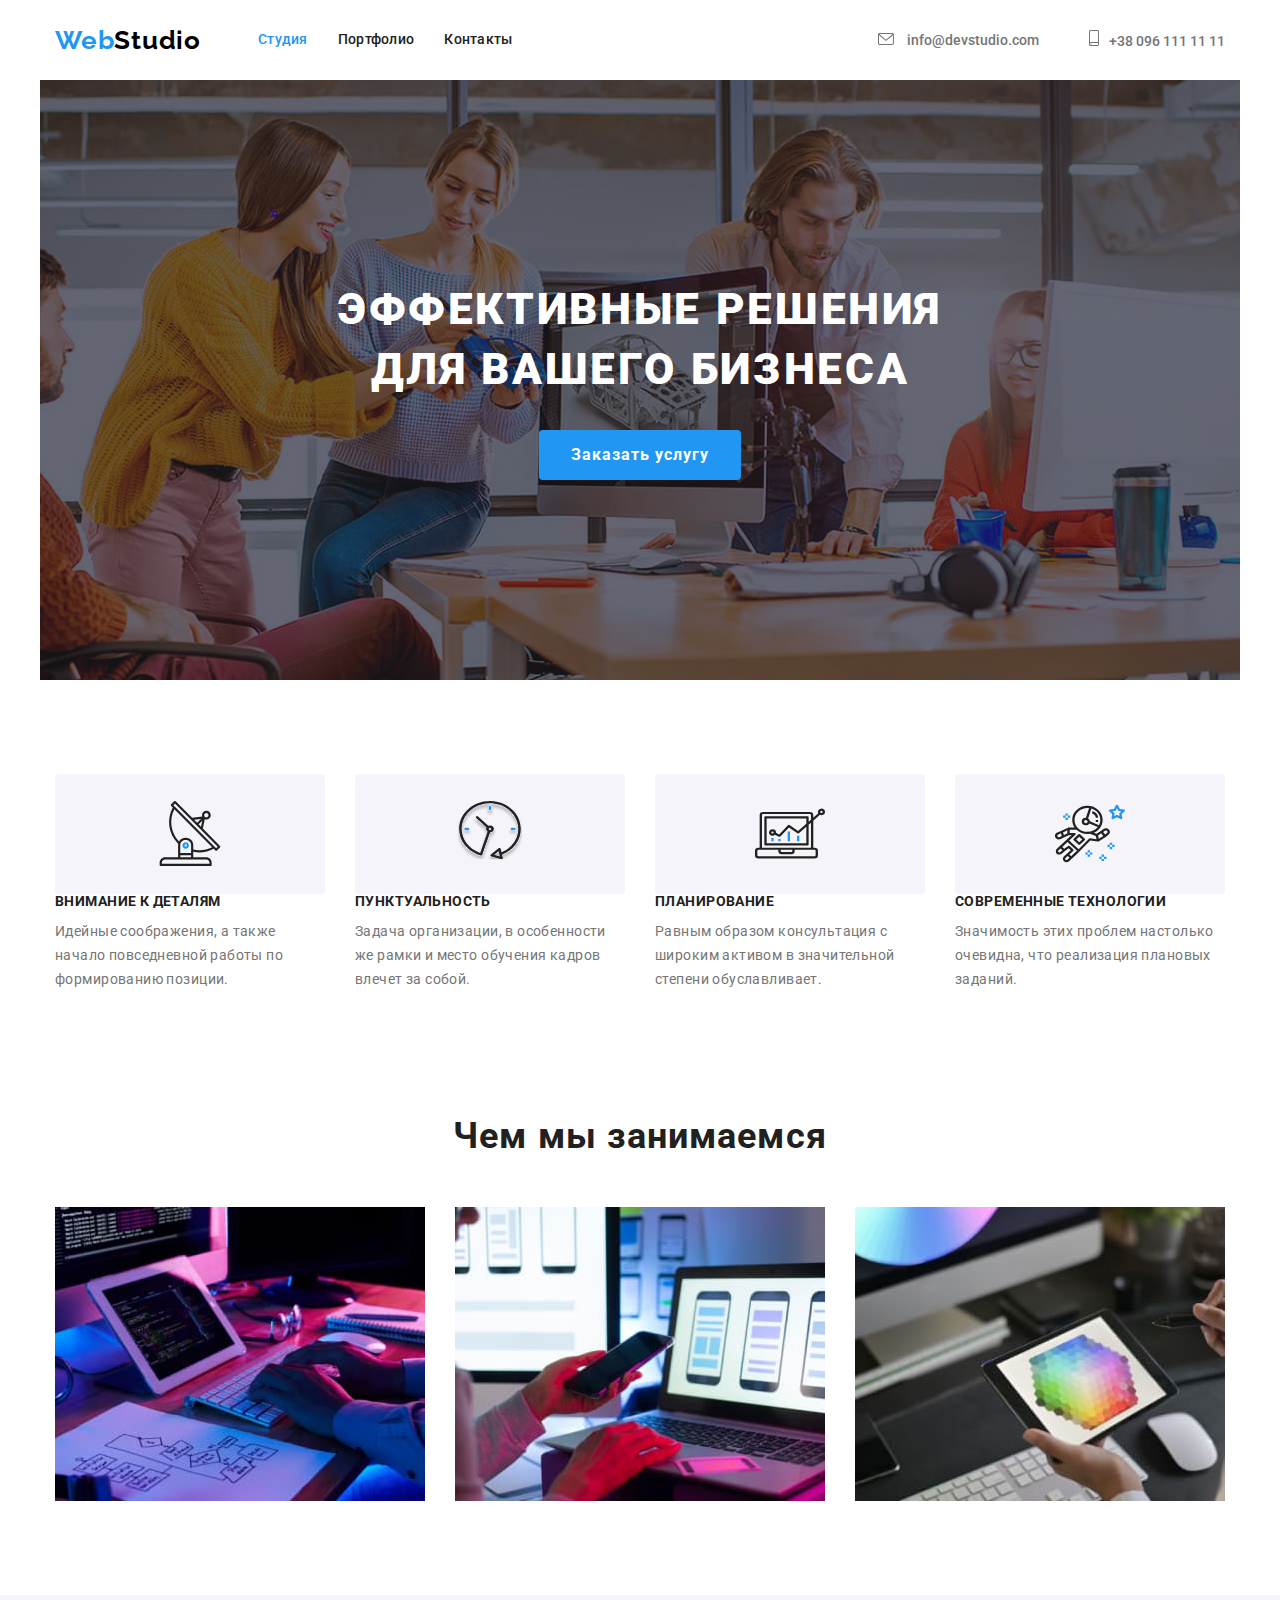
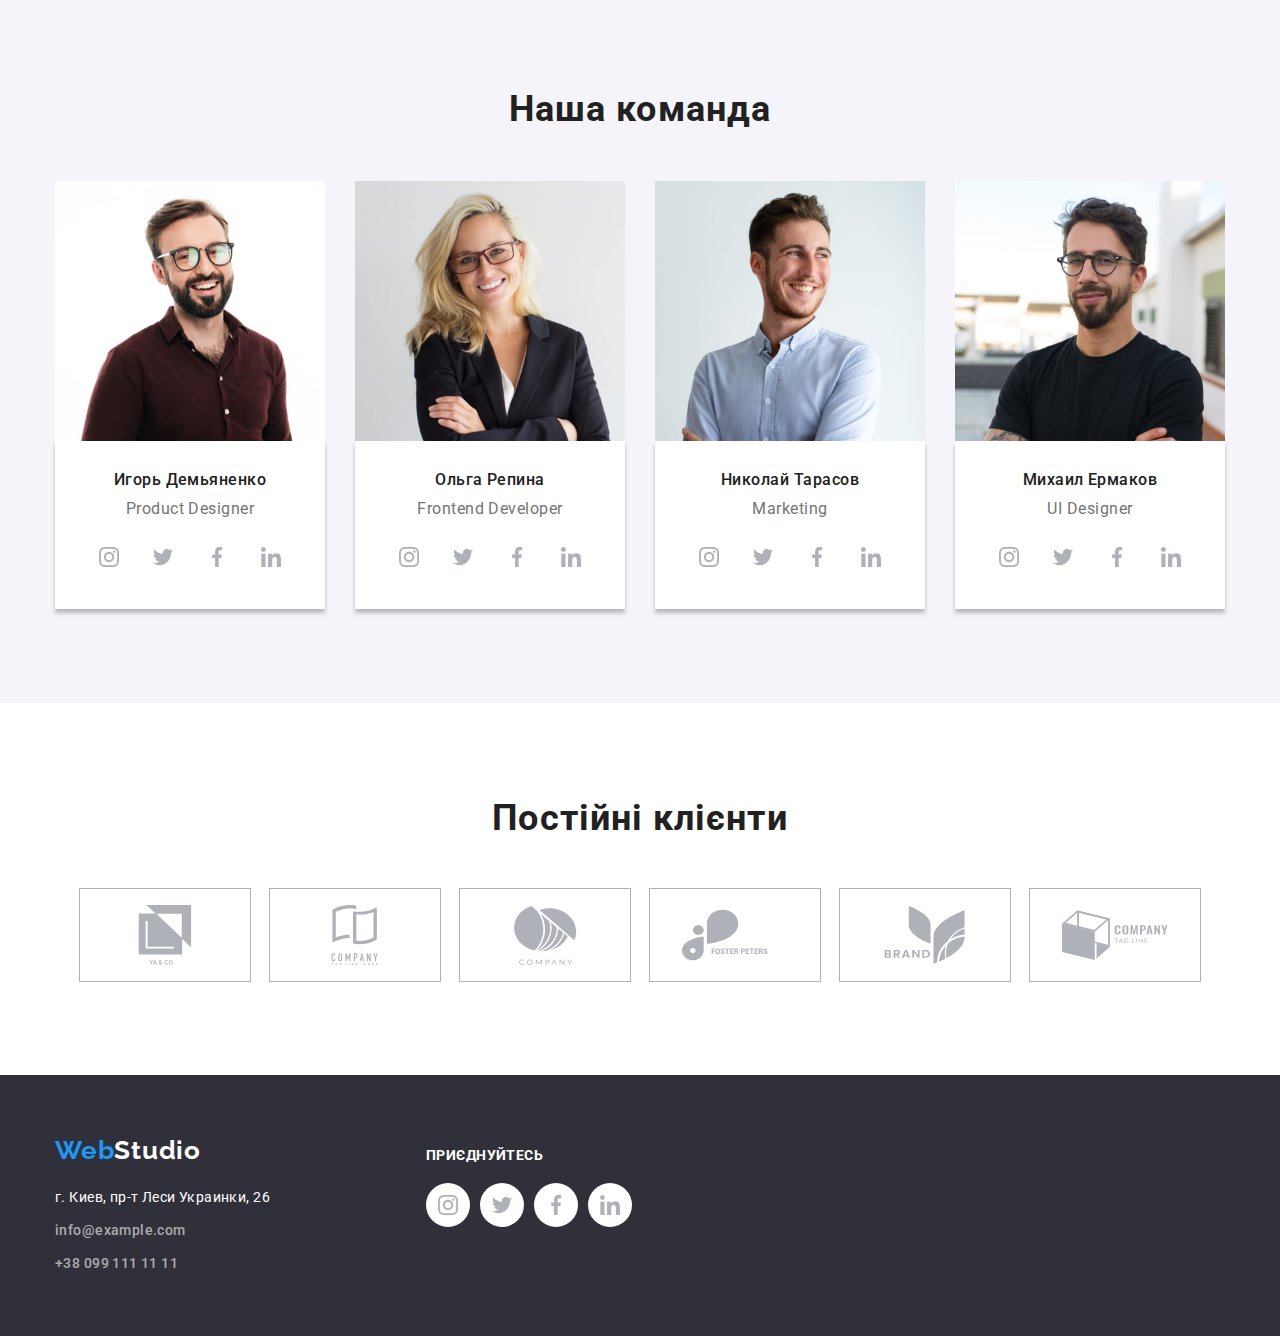
==== commit 21475952: "add change" ====
--- a/index.html
+++ b/index.html
@@ -292,6 +292,57 @@
           </ul>
         </div>
       </section>
+      <section>
+        <div>
+          <h2 class="client-title">Постійні клієнти</h2>
+          <div class="client-container">
+            <ul class="client-list list">
+              <li class="client-item">
+                <a href="" class="client-link link">
+                  <svg class="client1" width="106" height="60">
+                    <use href="./images/icons.svg#client1"></use>
+                  </svg>
+                </a>
+              </li>
+              <li class="client-item">
+                <a href="" class="client-link link">
+                  <svg class="client2" width="106" height="60">
+                    <use href="./images/icons.svg#client2"></use>
+                  </svg>
+                </a>
+              </li>
+              <li class="client-item">
+                <a href="" class="client-link link">
+                  <svg class="client3" width="106" height="60">
+                    <use href="./images/icons.svg#client3"></use>
+                  </svg>
+                </a>
+              </li>
+              <li class="client-item">
+                <a href="" class="client-link link">
+                  <svg class="client4" width="106" height="60">
+                    <use href="./images/icons.svg#client4"></use>
+                  </svg>
+                </a>
+              </li>
+              <li class="client-item">
+                <a href="" class="client-link link">
+                  <svg class="client5" width="106" height="60">
+                    <use href="./images/icons.svg#client5"></use>
+                  </svg>
+                </a>
+              </li>
+              <li class="client-item">
+                <a href="" class="client-link link">
+                  <svg class="client6" width="106" height="60">
+                    <use href="./images/icons.svg#client6"></use>
+                  </svg>
+                </a>
+              </li>
+            </ul>
+          </div>
+        </div>
+      </section>
     </main>
     <footer class="footer">
       <div class="container">
--- a/css/styles.css
+++ b/css/styles.css
@@ -231,6 +231,7 @@
     list-style: none;
     display: flex;
     gap: 30px;
+    margin-bottom: 30px;
     /* align-items: center;
     margin-bottom: 94px; */
 }
@@ -374,6 +375,39 @@
 }
 .team-social-icon{
     fill: #AFB1B8;
+}
+.client-title{
+    font-family: 'Roboto';
+        font-style: normal;
+        font-weight: 700;
+        font-size: 36px;
+        line-height: 42px;
+        text-align: center;
+        letter-spacing: 0.03em;
+        padding-top: 94px;
+        padding-bottom: 50px;
+}
+.client-list{
+    display: flex;
+    gap: 20px;
+    justify-content: center;
+    align-items: center;
+    margin-bottom: 94px;
+}
+.client-item{
+    width: 170px;
+    height: 92px;
+    outline: 1px solid #AFB1B8;
+   background-position: center;
+   padding: 16px 32px;
+}
+.client1,
+.client2,
+.client3,
+.client4,
+.client5,
+.client6{
+       fill: #AFB1B8;
 }
 .footer {
     background-color: var(--footer-background-color);
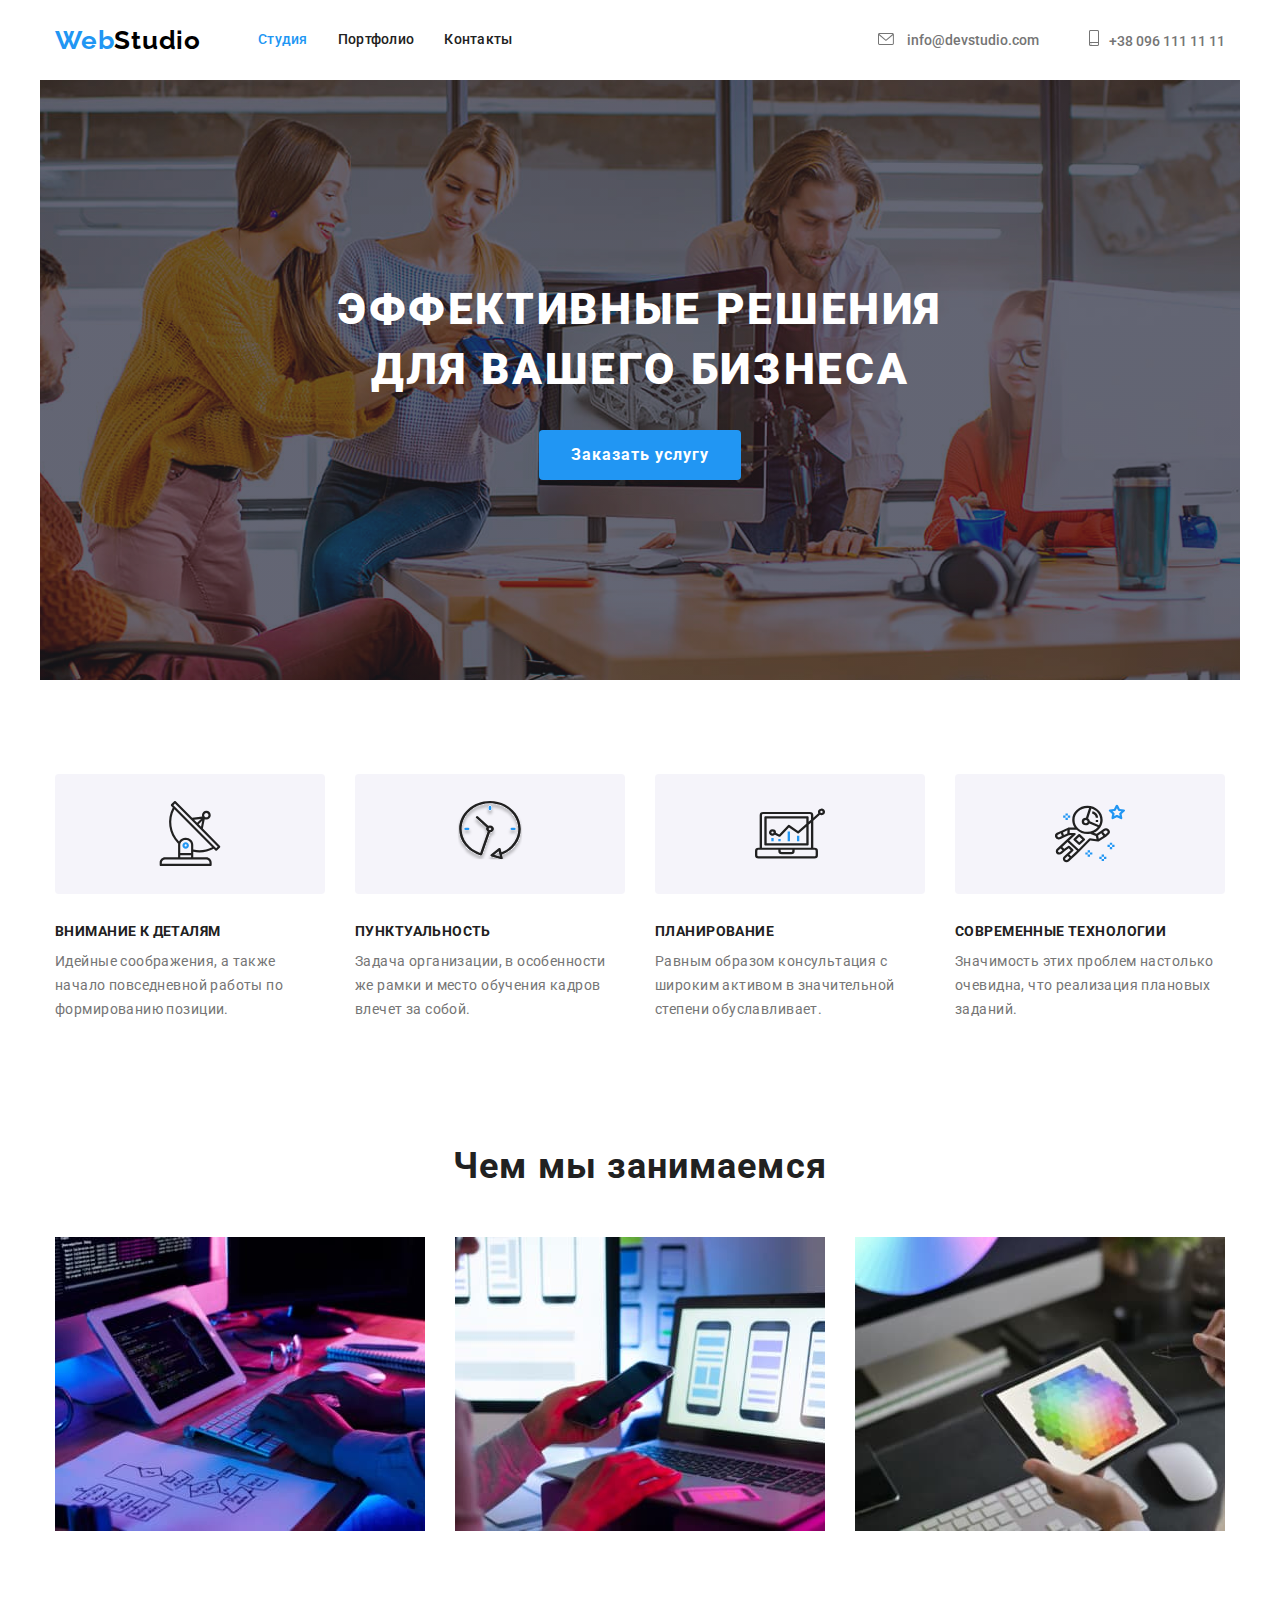
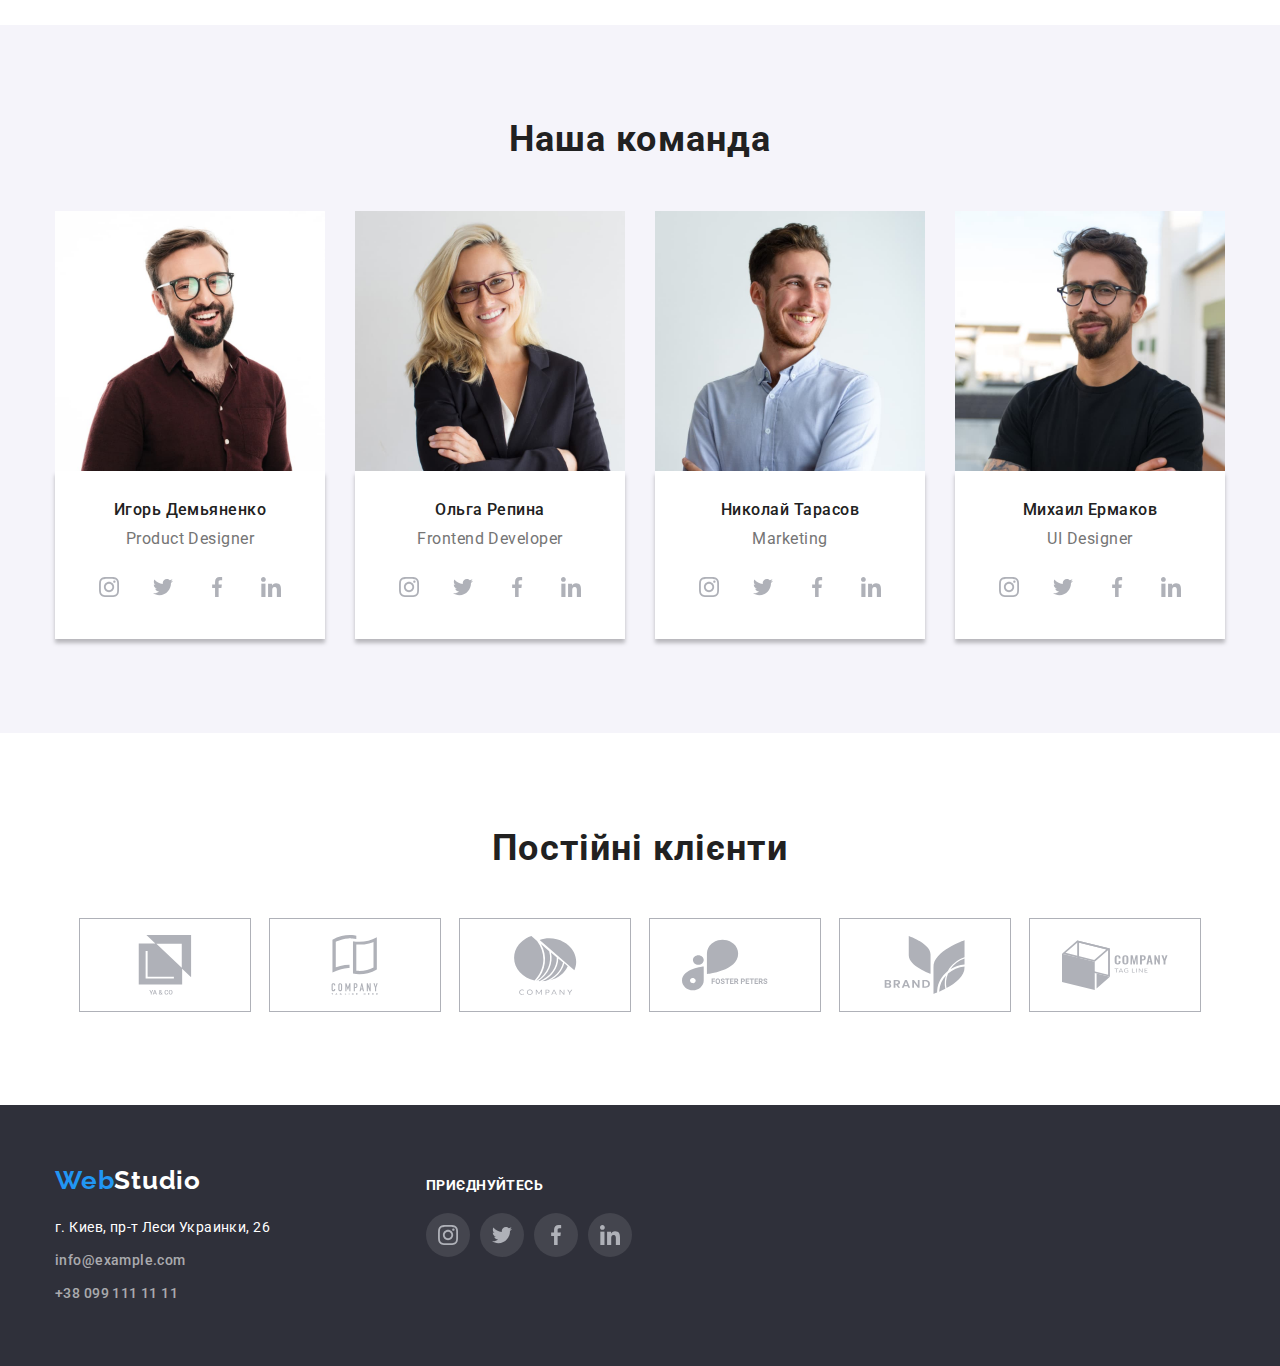
==== commit ade4dd5f: "add change of icons" ====
--- a/index.html
+++ b/index.html
@@ -144,28 +144,28 @@
                 <ul class="team-social list">
                   <li class="team-social-item">
                     <a href="" class="team-social-link link">
-                      <svg class="team-icon-instagram" width="20" height="20">
+                      <svg class="team-icon-svg" width="20" height="20">
                         <use href="./images/icons.svg#icon-instagram"></use>
                       </svg>
                     </a>
                   </li>
                   <li class="team-social-item">
                     <a href="" class="team-social-link link">
-                      <svg class="team-icon-twitter" width="20" height="20">
+                      <svg class="team-icon-svg" width="20" height="20">
                         <use href="./images/icons.svg#icon-twitter"></use>
                       </svg>
                     </a>
                   </li>
                   <li class="team-social-item">
                     <a href="" class="team-social-link link">
-                      <svg class="team-icon-facebook" width="20" height="20">
+                      <svg class="team-icon-svg" width="20" height="20">
                         <use href="./images/icons.svg#icon-facebook"></use>
                       </svg>
                     </a>
                   </li>
                   <li class="team-social-item">
                     <a href="" class="team-social-link link">
-                      <svg class="team-icon-linkedin" width="20" height="20">
+                      <svg class="team-icon-svg" width="20" height="20">
                         <use href="./images/icons.svg#icon-linkedin"></use>
                       </svg>
                     </a>
@@ -186,28 +186,28 @@
                 <ul class="team-social list">
                   <li class="team-social-item">
                     <a href="" class="team-social-link link">
-                      <svg class="team-icon-instagram" width="20" height="20">
+                      <svg class="team-icon-svg" width="20" height="20">
                         <use href="./images/icons.svg#icon-instagram"></use>
                       </svg>
                     </a>
                   </li>
                   <li class="team-social-item">
                     <a href="" class="team-social-link link">
-                      <svg class="team-icon-twitter" width="20" height="20">
+                      <svg class="team-icon-svg" width="20" height="20">
                         <use href="./images/icons.svg#icon-twitter"></use>
                       </svg>
                     </a>
                   </li>
                   <li class="team-social-item">
                     <a href="" class="team-social-link link">
-                      <svg class="team-icon-facebook" width="20" height="20">
+                      <svg class="team-icon-svg" width="20" height="20">
                         <use href="./images/icons.svg#icon-facebook"></use>
                       </svg>
                     </a>
                   </li>
                   <li class="team-social-item">
                     <a href="" class="team-social-link link">
-                      <svg class="team-icon-linkedin" width="20" height="20">
+                      <svg class="team-icon-svg" width="20" height="20">
                         <use href="./images/icons.svg#icon-linkedin"></use>
                       </svg>
                     </a>
@@ -223,28 +223,28 @@
                 <ul class="team-social list">
                   <li class="team-social-item">
                     <a href="" class="team-social-link link">
-                      <svg class="team-icon-instagram" width="20" height="20">
+                      <svg class="team-icon-svg" width="20" height="20">
                         <use href="./images/icons.svg#icon-instagram"></use>
                       </svg>
                     </a>
                   </li>
                   <li class="team-social-item">
                     <a href="" class="team-social-link link">
-                      <svg class="team-icon-twitter" width="20" height="20">
+                      <svg class="team-icon-svg" width="20" height="20">
                         <use href="./images/icons.svg#icon-twitter"></use>
                       </svg>
                     </a>
                   </li>
                   <li class="team-social-item">
                     <a href="" class="team-social-link link">
-                      <svg class="team-icon-facebook" width="20" height="20">
+                      <svg class="team-icon-svg" width="20" height="20">
                         <use href="./images/icons.svg#icon-facebook"></use>
                       </svg>
                     </a>
                   </li>
                   <li class="team-social-item">
                     <a href="" class="team-social-link link">
-                      <svg class="team-icon-linkedin" width="20" height="20">
+                      <svg class="team-icon-svg" width="20" height="20">
                         <use href="./images/icons.svg#icon-linkedin"></use>
                       </svg>
                     </a>
@@ -260,28 +260,28 @@
                 <ul class="team-social list">
                   <li class="team-social-item">
                     <a href="" class="team-social-link link">
-                      <svg class="team-icon-instagram" width="20" height="20">
+                      <svg class="team-icon-svg" width="20" height="20">
                         <use href="./images/icons.svg#icon-instagram"></use>
                       </svg>
                     </a>
                   </li>
                   <li class="team-social-item">
                     <a href="" class="team-social-link link">
-                      <svg class="team-icon-twitter" width="20" height="20">
+                      <svg class="team-icon-svg" width="20" height="20">
                         <use href="./images/icons.svg#icon-twitter"></use>
                       </svg>
                     </a>
                   </li>
                   <li class="team-social-item">
                     <a href="" class="team-social-link link">
-                      <svg class="team-icon-facebook" width="20" height="20">
+                      <svg class="team-icon-svg" width="20" height="20">
                         <use href="./images/icons.svg#icon-facebook"></use>
                       </svg>
                     </a>
                   </li>
                   <li class="team-social-item">
                     <a href="" class="team-social-link link">
-                      <svg class="team-icon-linkedin" width="20" height="20">
+                      <svg class="team-icon-svg" width="20" height="20">
                         <use href="./images/icons.svg#icon-linkedin"></use>
                       </svg>
                     </a>
@@ -369,37 +369,39 @@
           </address>
         </div>
         <div>
+          <section></section>
           <h2 class="footer-title">Приєднуйтесь</h2>
           <ul class="team-social list footer-cocial-list">
             <li class="team-social-item">
-              <a href="" class="team-social-link link">
-                <svg class="team-icon-instagram" width="20" height="20">
+              <a href="" class="footer-social-link link">
+                <svg class="team-icon-svg" width="20" height="20">
                   <use href="./images/icons.svg#icon-instagram"></use>
                 </svg>
               </a>
             </li>
             <li class="team-social-item">
-              <a href="" class="team-social-link link">
-                <svg class="team-icon-twitter" width="20" height="20">
+              <a href="" class="footer-social-link link">
+                <svg class="team-icon-svg" width="20" height="20">
                   <use href="./images/icons.svg#icon-twitter"></use>
                 </svg>
               </a>
             </li>
             <li class="team-social-item">
-              <a href="" class="team-social-link link">
-                <svg class="team-icon-facebook" width="20" height="20">
+              <a href="" class="footer-social-link link">
+                <svg class="team-icon-svg" width="20" height="20">9
                   <use href="./images/icons.svg#icon-facebook"></use>
                 </svg>
               </a>
             </li>
-            <li class="team-social-item">
-              <a href="" class="team-social-link link">
-                <svg class="team-icon-linkedin" width="20" height="20">
+            <li class="team-social-item team-dark-social-item">
+              <a href="" class="footer-social-link link">
+                <svg class="team-icon-svg" width="20" height="20">
                   <use href="./images/icons.svg#icon-linkedin"></use>
                 </svg>
               </a>
             </li>
           </ul>
+          </section>
         </div>
       </div>
     </footer>
--- a/css/styles.css
+++ b/css/styles.css
@@ -252,18 +252,22 @@
 .icon-antenna::before{
     background-image: url("../images/antenna2.svg");
     background-size: 70px 65px;
+    margin-bottom: 30px;
 }
 .icon-clock::before {
     background-image: url("../images/clock.svg");
     background-size: 70px 65px;
+    margin-bottom: 30px;
 }
 .icon-diagram::before {
     background-image: url("../images/diagram.svg");
     background-size: 70px 65px;
+    margin-bottom: 30px;
 }
 .icon-astronaut::before {
     background-image: url("../images/astronaut.svg");
     background-size: 70px 65px;
+    margin-bottom: 30px;
 }
 /*---------SECTION-WORK---------*/
 .section-work{
@@ -329,6 +333,15 @@
         color: var(--second-color);
         margin-bottom: 16px;
 }
+/* .team-dark-social-item{
+        width: 44px;
+        height: 44px;
+        border-radius: 50%;
+        display: flex;
+        align-items: center;
+        justify-content: center;
+        background-color: rgba(255, 255, 255, 0.1);
+} */
 .team-social-link{
     width: 44px;
     height: 44px;
@@ -338,14 +351,28 @@
     align-items: center; 
     justify-content: center;
 }
+.footer-social-link{
+    width: 44px;
+    height: 44px;
+    border-radius: 50%;
+    background-color:rgba(255, 255, 255, 0.1);
+    display: flex;
+    align-items: center;
+    justify-content: center;
+
+}
 /* .team-social-icon:hover{
     background-color: var(--third-color);
 } */
-.team-social-link:hover .team-icon-instagram,
-.team-social-link:focus .team-icon-instagram{
+.team-social-link:hover .team-icon-svg,
+.team-social-link:focus .team-icon-svg{
     fill: var(--header-background-color);
 }
-.team-social-link:hover .team-icon-twitter,
+.footer-social-link:hover .team-icon-svg,
+.footer-social-link:focus .team-icon-svg {
+    fill: var(--header-background-color);
+}
+/* .team-social-link:hover .team-icon-twitter,
 .team-social-link:focus .team-icon-twitter{
     fill: var(--header-background-color);
 }
@@ -356,16 +383,18 @@
 .team-social-link:hover .team-icon-linkedin,
 .team-social-link:focus .team-icon-linkedin{
     fill: var(--header-background-color);
-}
+} */
 .team-social-link:hover,
 .team-social-link:focus {
     background-color: var(--third-color);
     fill: var(--header-background-color) ;
 }
-.team-icon-instagram,
-.team-icon-twitter,
-.team-icon-facebook,
-.team-icon-linkedin{
+.footer-social-link:hover,
+.footer-social-link:focus {
+    background-color: var(--third-color);
+    fill: var(--header-background-color);
+}
+.team-icon-svg{
     fill: #AFB1B8;
 }
 .team-social{
@@ -373,9 +402,10 @@
     justify-content: center;
     gap: 10px;
 }
-.team-social-icon{
+/* .team-social-icon{
     fill: #AFB1B8;
-}
+} */
+/*----------CLIENTS----------*/
 .client-title{
     font-family: 'Roboto';
         font-style: normal;
@@ -401,6 +431,39 @@
    background-position: center;
    padding: 16px 32px;
 }
+.client-item:hover,
+.client-item:focus{
+    outline: 1px solid var(--third-color);
+}
+.client-link:hover .client1,
+.client-link:focus .client1{
+    fill:var(--third-color);
+}
+.client-link:hover .client2,
+.client-link:focus .client2 {
+    fill: var(--third-color);
+}
+.client-link:hover .client3,
+.client-link:focus .client3 {
+    fill: var(--third-color);
+}
+.client-link:hover .client4,
+.client-link:focus .client4 {
+    fill: var(--third-color);
+}
+.client-link:hover .client5,
+.client-link:focus .client5 {
+    fill: var(--third-color);
+}
+.client-link:hover .client6,
+.client-link:focus .client6 {
+    fill: var(--third-color);
+}
+.client-item:hover,
+.client-item:focus{
+    fill:var(--third-color);
+}
+.client-item
 .client1,
 .client2,
 .client3,
@@ -477,6 +540,9 @@
 }
 .footer-cocial-list{
     margin-left: 156px;
+}
+.team-dark-social-item{
+
 }
 /*---------PORTFOLIO---------*/
 .portfolio-section{
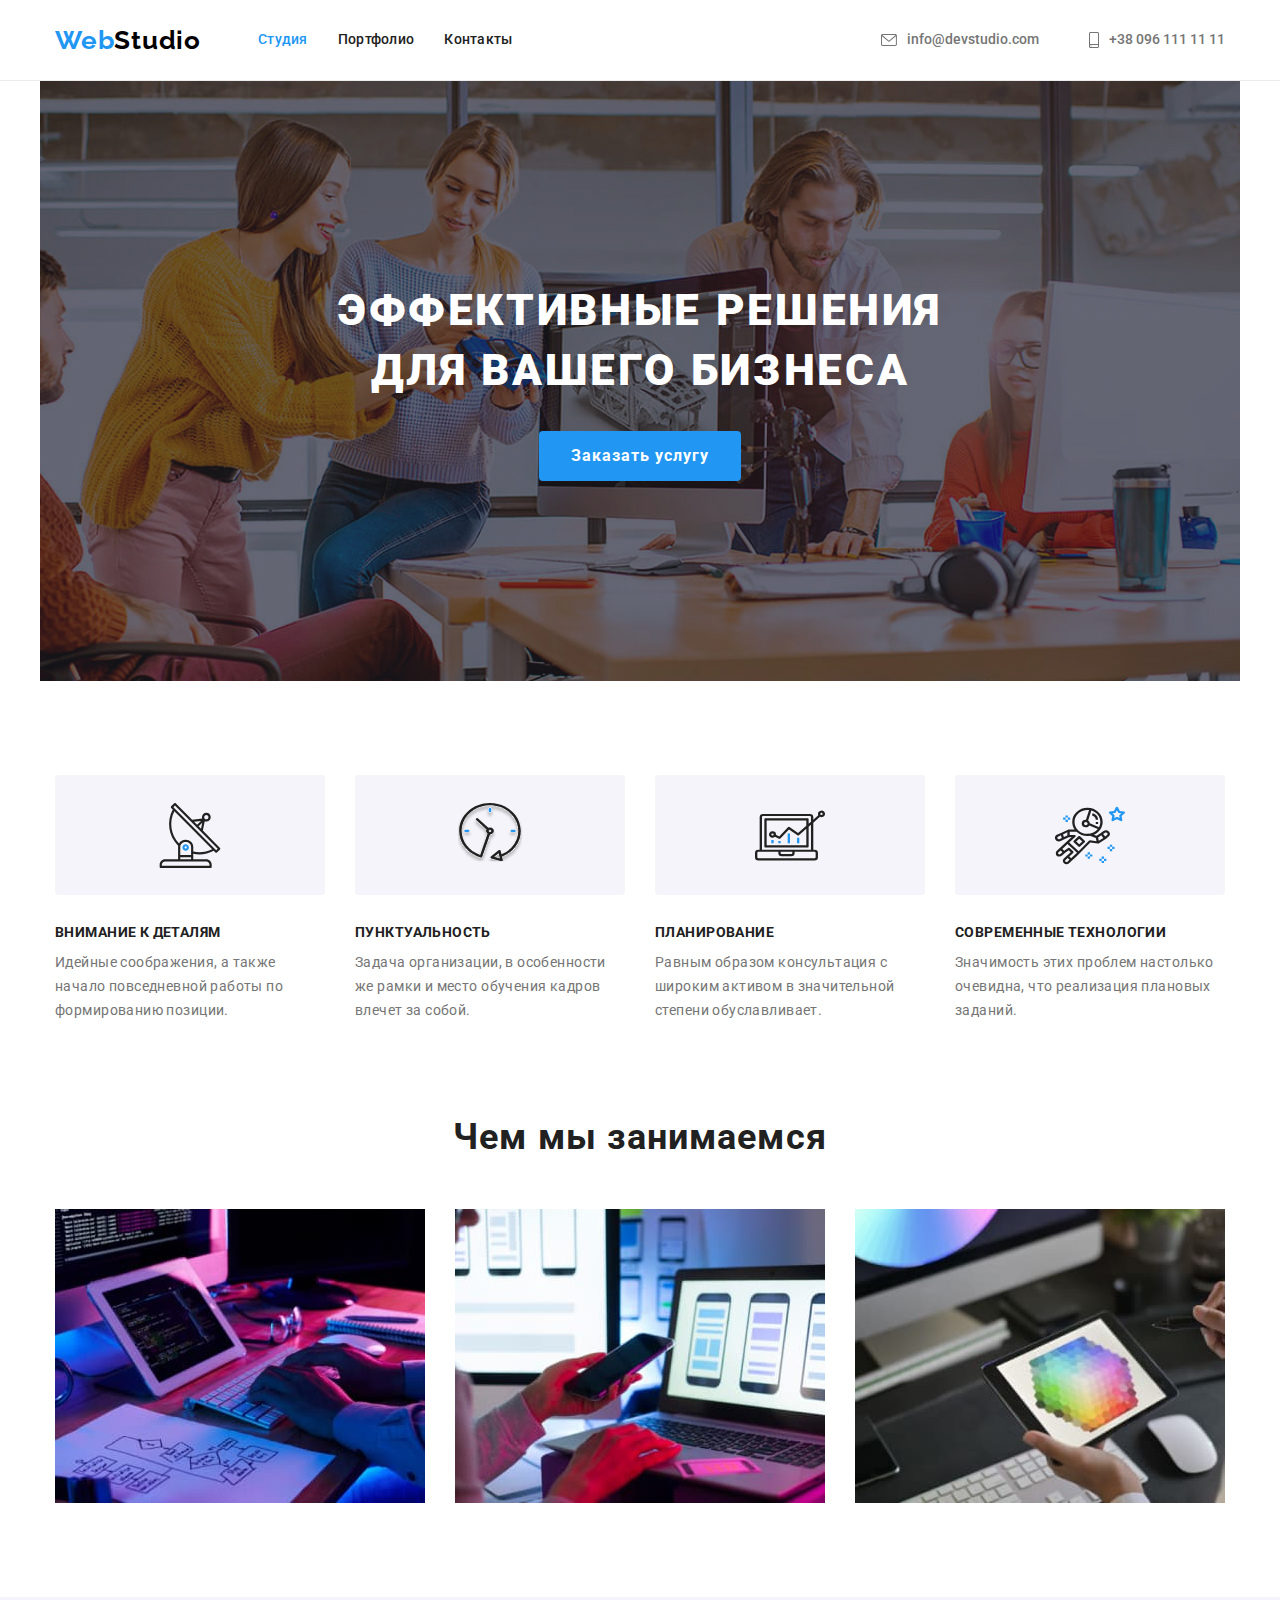
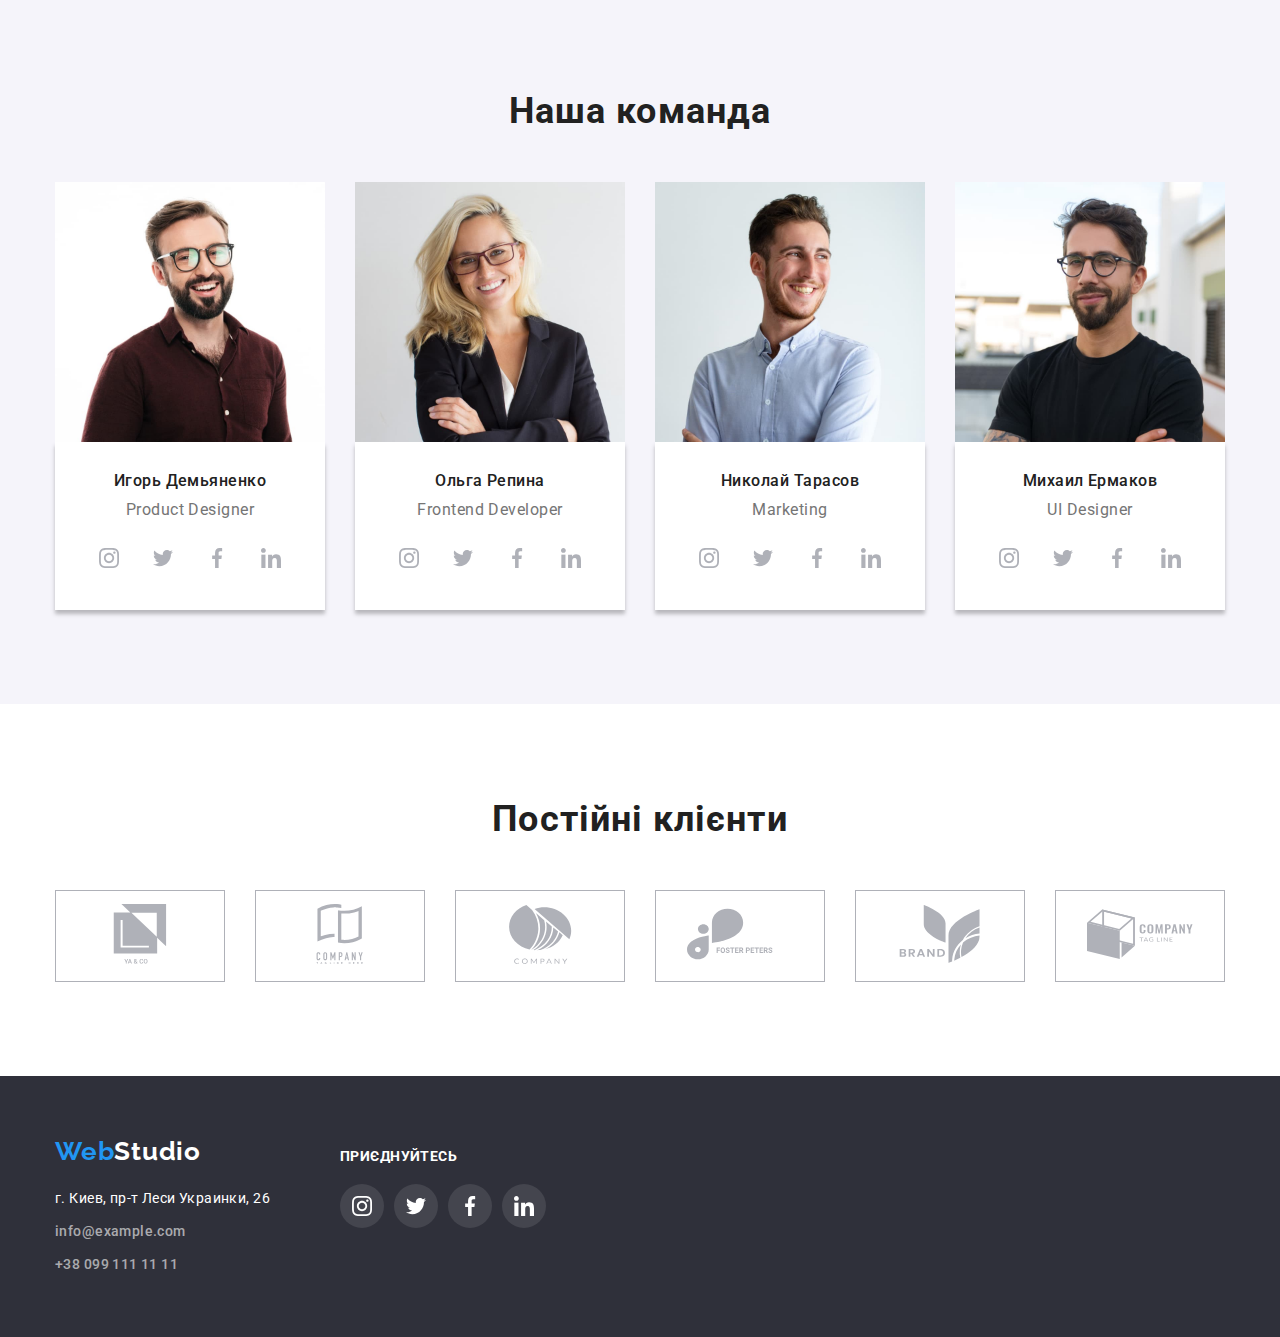
==== commit 4b841de9: "add changes" ====
--- a/index.html
+++ b/index.html
@@ -16,7 +16,7 @@
     <link rel="stylesheet" href="./css/styles.css" />
   </head>
   <body>
-    <header class="header">
+    <header class="header container-border">
       <div class="container container-flex">
         <nav class="header-nav">
           <a lang="en" href="./index.html" class="header-logo no-decoration-link"
@@ -59,8 +59,8 @@
       </div>
     </header>
     <main>
-      <section class="hero">
-        <div class="container hero-content">
+      <section class="hero-content">
+        <div class="container hero-btn-center">
           <h1 class="hero-title">Эффективные решения для вашего бизнеса</h1>
           <button type="button" class="hero-btn btn">Заказать услугу</button>
         </div>
@@ -292,10 +292,9 @@
           </ul>
         </div>
       </section>
-      <section>
-        <div>
+      <section class="client">
+        <div class="container">
           <h2 class="client-title">Постійні клієнти</h2>
-          <div class="client-container">
             <ul class="client-list list">
               <li class="client-item">
                 <a href="" class="client-link link">
@@ -368,41 +367,41 @@
             </ul>
           </address>
         </div>
-        <div>
-          <section></section>
+          <section>
+            <div class="footer-add-social">
           <h2 class="footer-title">Приєднуйтесь</h2>
-          <ul class="team-social list footer-cocial-list">
+          <ul class="team-social list">
             <li class="team-social-item">
               <a href="" class="footer-social-link link">
-                <svg class="team-icon-svg" width="20" height="20">
+                <svg class="footer-icon-svg" width="20" height="20">
                   <use href="./images/icons.svg#icon-instagram"></use>
                 </svg>
               </a>
             </li>
             <li class="team-social-item">
               <a href="" class="footer-social-link link">
-                <svg class="team-icon-svg" width="20" height="20">
+                <svg class="footer-icon-svg" width="20" height="20">
                   <use href="./images/icons.svg#icon-twitter"></use>
                 </svg>
               </a>
             </li>
             <li class="team-social-item">
               <a href="" class="footer-social-link link">
-                <svg class="team-icon-svg" width="20" height="20">9
+                <svg class="footer-icon-svg" width="20" height="20">9
                   <use href="./images/icons.svg#icon-facebook"></use>
                 </svg>
               </a>
             </li>
             <li class="team-social-item team-dark-social-item">
               <a href="" class="footer-social-link link">
-                <svg class="team-icon-svg" width="20" height="20">
+                <svg class="footer-icon-svg" width="20" height="20">
                   <use href="./images/icons.svg#icon-linkedin"></use>
                 </svg>
               </a>
             </li>
           </ul>
+          </div>
           </section>
-        </div>
       </div>
     </footer>
   </body>
--- a/css/styles.css
+++ b/css/styles.css
@@ -111,13 +111,17 @@
 }
 /*---------CONTACTS---------*/
 .contacts-tel, .contacts-post {
+    display: flex;
     font-weight: 500;
     font-size: 14px;
     line-height: 1.14;
     color: var(--second-color);
+    align-items: center;
 }
 .nav-contacts-post, .nav-contacts-tel{
-   padding: 32px 0;
+    display: flex;
+    padding: 32px 0;
+    align-items: center;
 }
 
 .contacts-post:hover,
@@ -174,9 +178,10 @@
         background-repeat: no-repeat;
         background-position: center;
         background-size: cover;
-        max-width: 1600px;
+        max-width: 1200px;
         height: 600px;
-        padding-top: 200px;
+        padding: 200px 0;
+        margin: 0 auto;
         /* margin-left: auto;
         margin-right: auto; */
 }
@@ -207,6 +212,9 @@
     background-color:var(--studio-hover-color);
     color: var(--main-btn-text-color);
 }
+.hero-btn-center{
+    text-align: center;
+}
 /*---------FEATURES----------*/
 .page-section{
     padding-top: 94px;
@@ -231,7 +239,6 @@
     list-style: none;
     display: flex;
     gap: 30px;
-    margin-bottom: 30px;
     /* align-items: center;
     margin-bottom: 94px; */
 }
@@ -406,6 +413,9 @@
     fill: #AFB1B8;
 } */
 /*----------CLIENTS----------*/
+.client{
+    padding: 94px 0;
+}
 .client-title{
     font-family: 'Roboto';
         font-style: normal;
@@ -414,22 +424,22 @@
         line-height: 42px;
         text-align: center;
         letter-spacing: 0.03em;
-        padding-top: 94px;
-        padding-bottom: 50px;
+        margin-bottom: 50px;
 }
 .client-list{
     display: flex;
-    gap: 20px;
+    gap: 30px;
     justify-content: center;
     align-items: center;
-    margin-bottom: 94px;
 }
 .client-item{
     width: 170px;
     height: 92px;
-    outline: 1px solid #AFB1B8;
-   background-position: center;
-   padding: 16px 32px;
+    border: 1px solid #AFB1B8;
+    display: flex;
+    align-items: center;
+    justify-content: center;
+   /* background-position: center; */
 }
 .client-item:hover,
 .client-item:focus{
@@ -534,12 +544,14 @@
     letter-spacing: 0.03em;
     text-transform: uppercase;
     color: var(--main-text-color);
-    margin-left: 156px;
     margin-bottom: 20px;
     padding-top: 12px;
 }
-.footer-cocial-list{
-    margin-left: 156px;
+.footer-add-social{
+    margin-left: 70px;
+}
+.footer-icon-svg{
+    fill:var(--header-background-color)
 }
 .team-dark-social-item{
 
@@ -552,8 +564,6 @@
     list-style: none;
     display: flex;
     gap: 8px;
-    margin-right: auto;
-    margin-left: auto;
     margin-bottom: 50px;
     justify-content: center;
 }
@@ -598,8 +608,12 @@
         clip: rect(0 0 0 0);
         overflow: hidden;
 }
-.card-item:hover{
+.portfolio-link:hover,
+.portfolio-link:focus {
     box-shadow: 0px 4px 4px 0px rgba(0, 0, 0, 0.25);
+}
+.portfolio-link{
+    display: block;
 }
 .card-set{
     margin: -15px;
